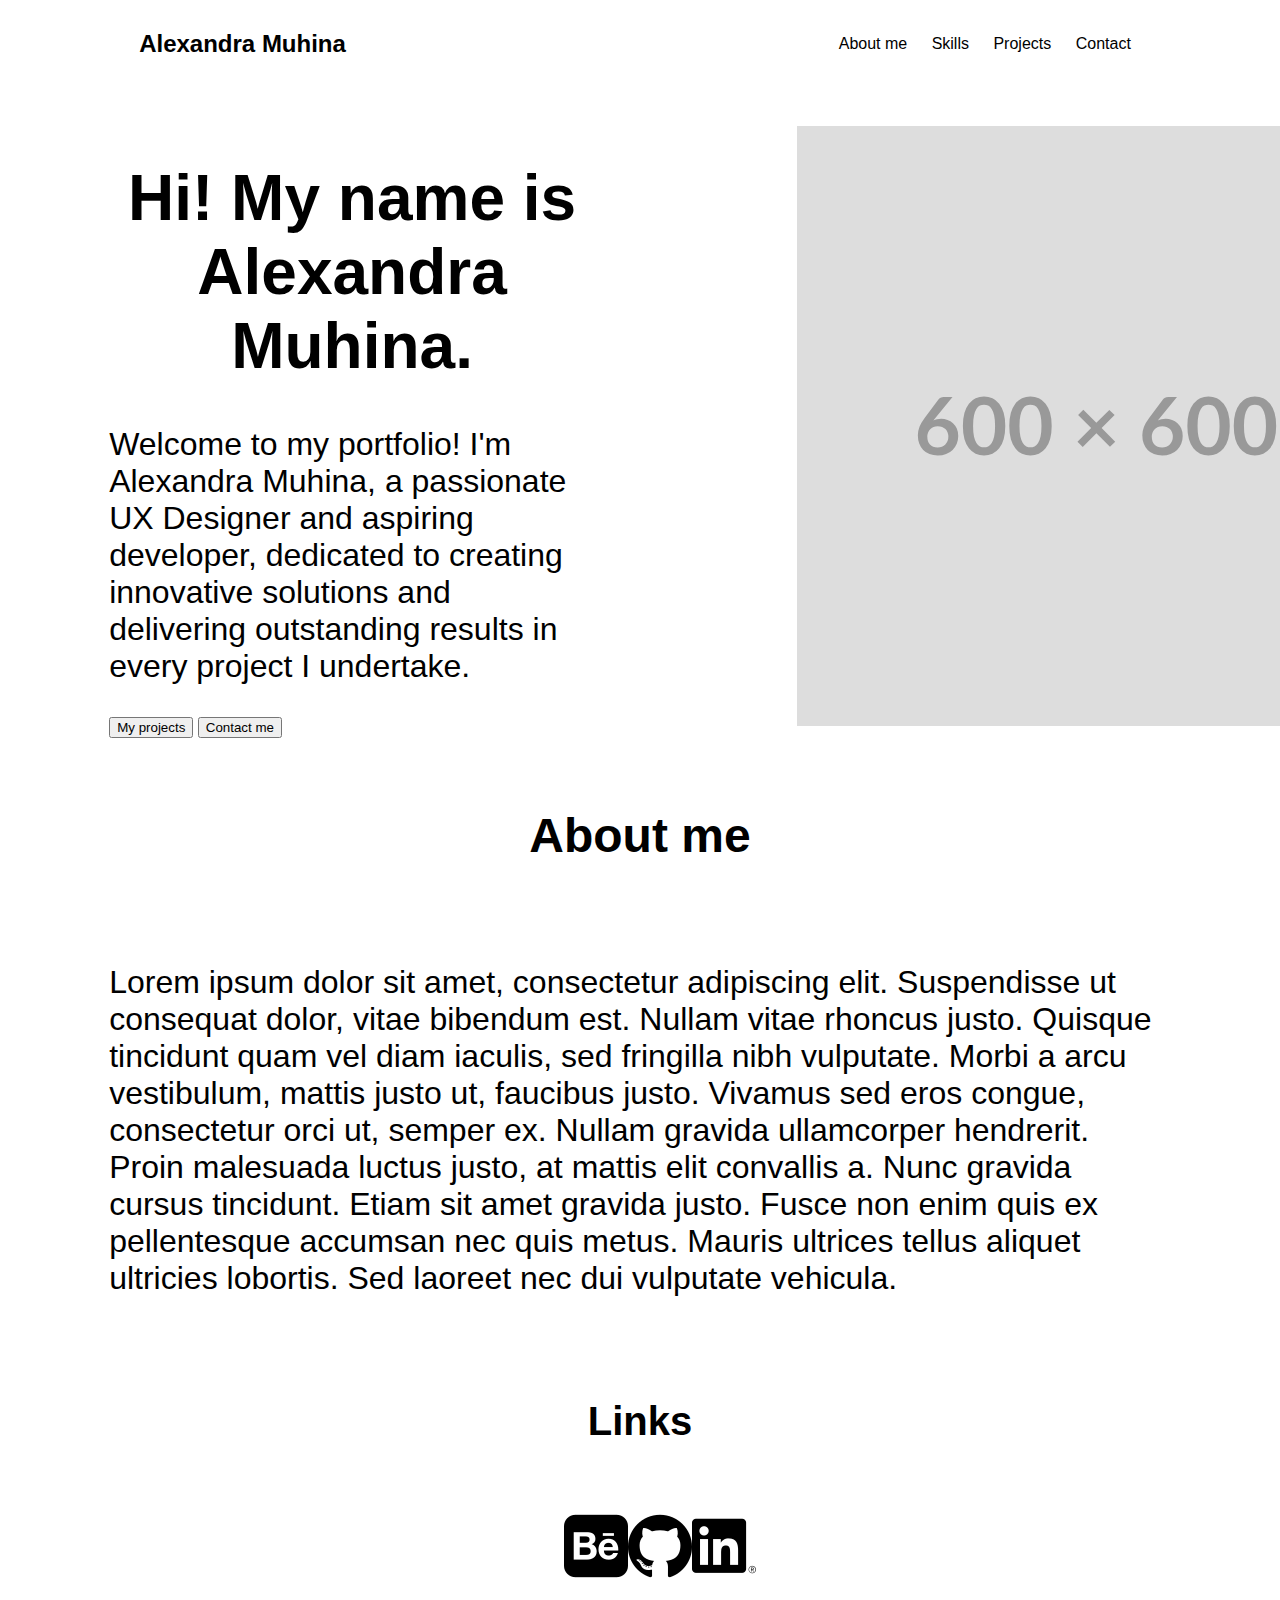
==== index.html @ 99c689e4 "remade the site using grid" ====
<!DOCTYPE html>
<html>
    <head>
        <meta charset="utf-8">
        <title>Alexandra Muhina Portfolio</title>
        <meta name="description" content="">
        <meta name="viewport" content="width=device-width, initial-scale=1">
        <link rel="stylesheet" href="resources\styles.css">
    </head>
    <body>
        <div class="grid-container">
            <header>
                <div class="logo">Alexandra Muhina</div>
                <nav>
                    <a href="#about">About me</a>
                    <a href="#skills">Skills</a>
                    <a href="#projects">Projects</a>
                    <a href="#contact">Contact</a>
                </nav>
            </header>
            <main>
                <section class="section" id="hero">
                    <div id="herotext">
                        <h1 class="title">Hi! My name is Alexandra Muhina.</h1>
                        <p class="intro">Welcome to my portfolio! I'm Alexandra Muhina, a passionate UX Designer and aspiring developer, dedicated to creating innovative solutions and delivering outstanding results in every project I undertake.</p>
                        <button>My projects</button>
                        <button>Contact me</button>
                    </div>
                    <div class="portrait">
                        <img src="resources\images\placeholder_600.svg" alt="Alexandra Muhina" id="portrait">
                    </div>
                </section>
                <section class="section" id="about">
                    <h2 class="title" id="abtme">About me</h2>
                    <p class="content">Lorem ipsum dolor sit amet, consectetur adipiscing elit. Suspendisse ut consequat dolor, vitae bibendum est. Nullam vitae rhoncus justo. Quisque tincidunt quam vel diam iaculis, 
                        sed fringilla nibh vulputate. Morbi a arcu vestibulum, mattis justo ut, faucibus justo. Vivamus sed eros congue, consectetur orci ut, semper ex. 
                        Nullam gravida ullamcorper hendrerit. Proin malesuada luctus justo, at mattis elit convallis a. Nunc gravida cursus tincidunt. Etiam sit amet gravida justo. 
                        Fusce non enim quis ex pellentesque accumsan nec quis metus. Mauris ultrices tellus aliquet ultricies lobortis. Sed laoreet nec dui vulputate vehicula.</p>
                    <h3 class="title">Links</h3>
                    <div class="icons">
                        <a href="https://www.behance.net/amuhina" target=”_blank”><img src="resources\images\behance.png" alt="Behance"></a>
                        <a href="https://github.com/a-muhina" target=”_blank”><img src="resources\images\github.png" alt="GitHub"></a>
                        <a href="https://www.linkedin.com/in/alexandra-muhina-767a73120/" target=”_blank”><img src="resources\images\linkedin.png" alt="LinkedIn"></a>
                    </div>
                    
                </section>
            </main>
            <footer>

            </footer>
        
            <script src="" async defer></script>
        </div>
    </body>
</html>
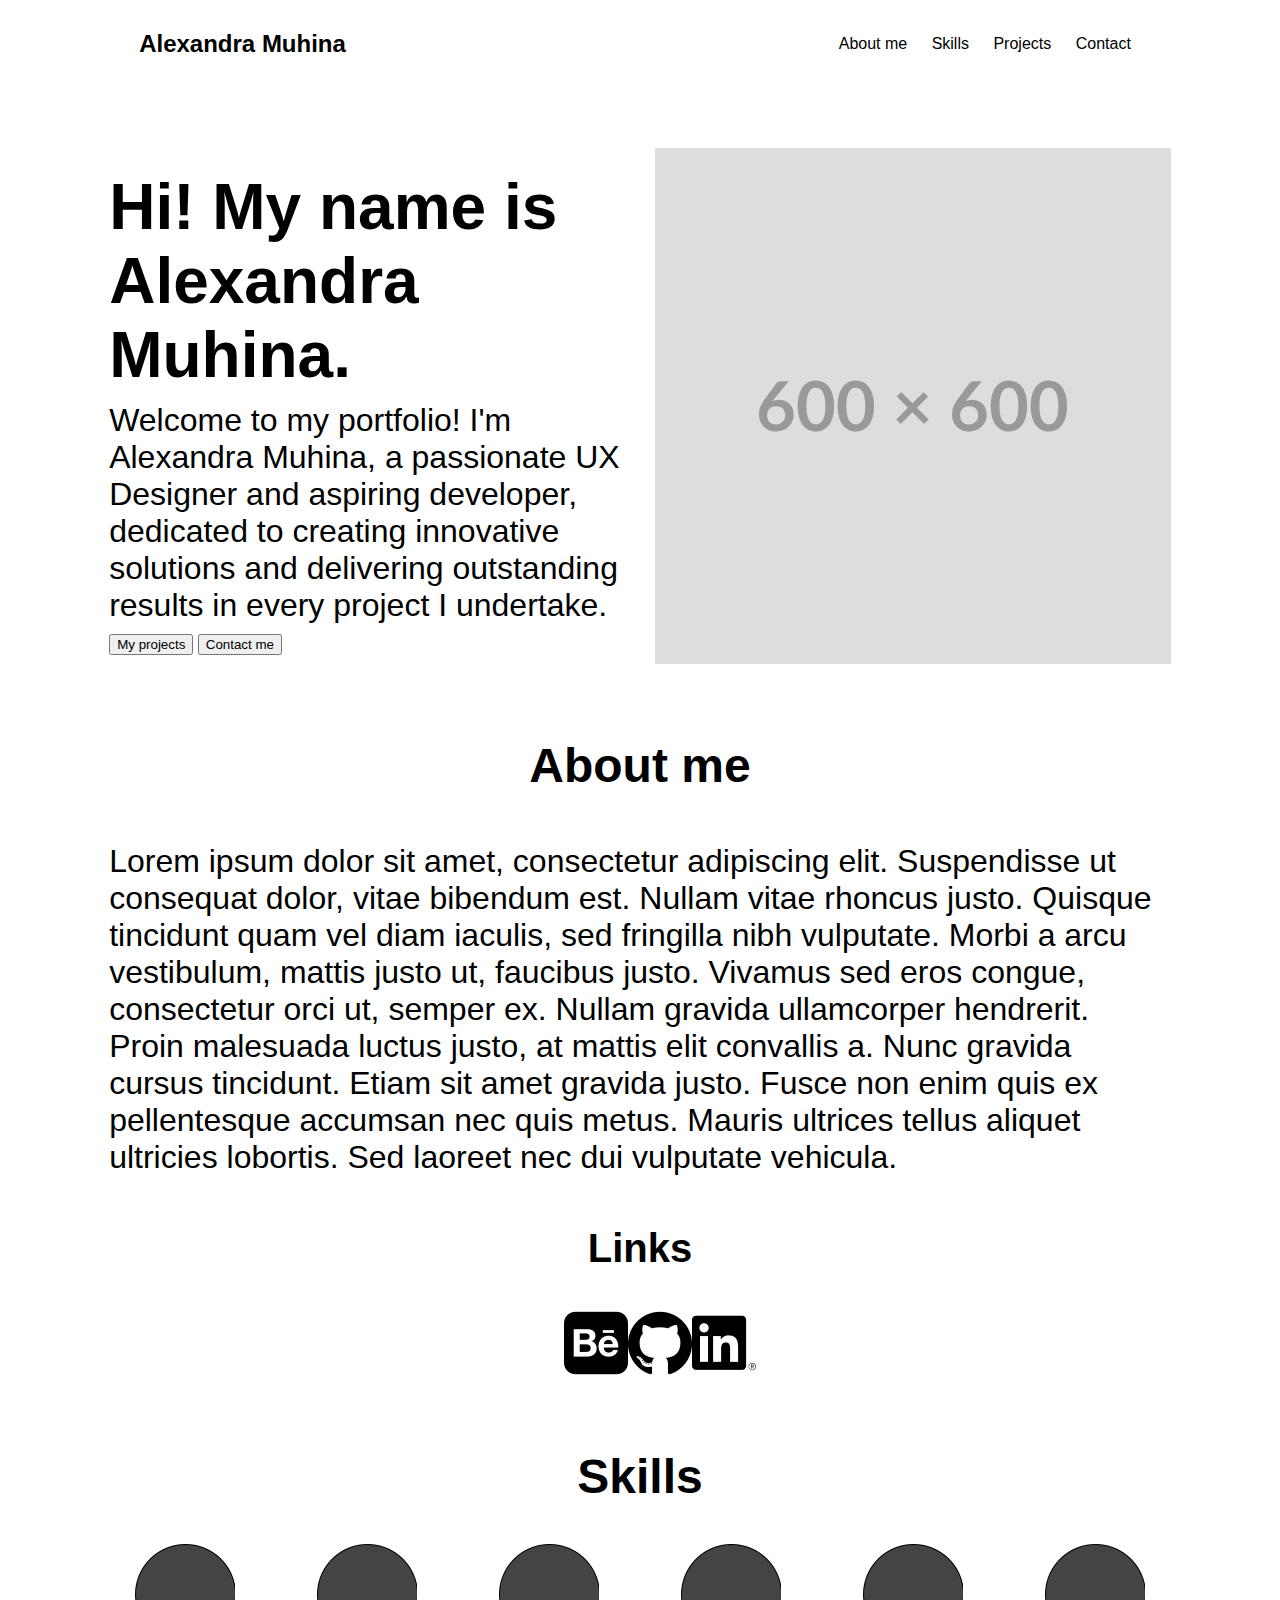
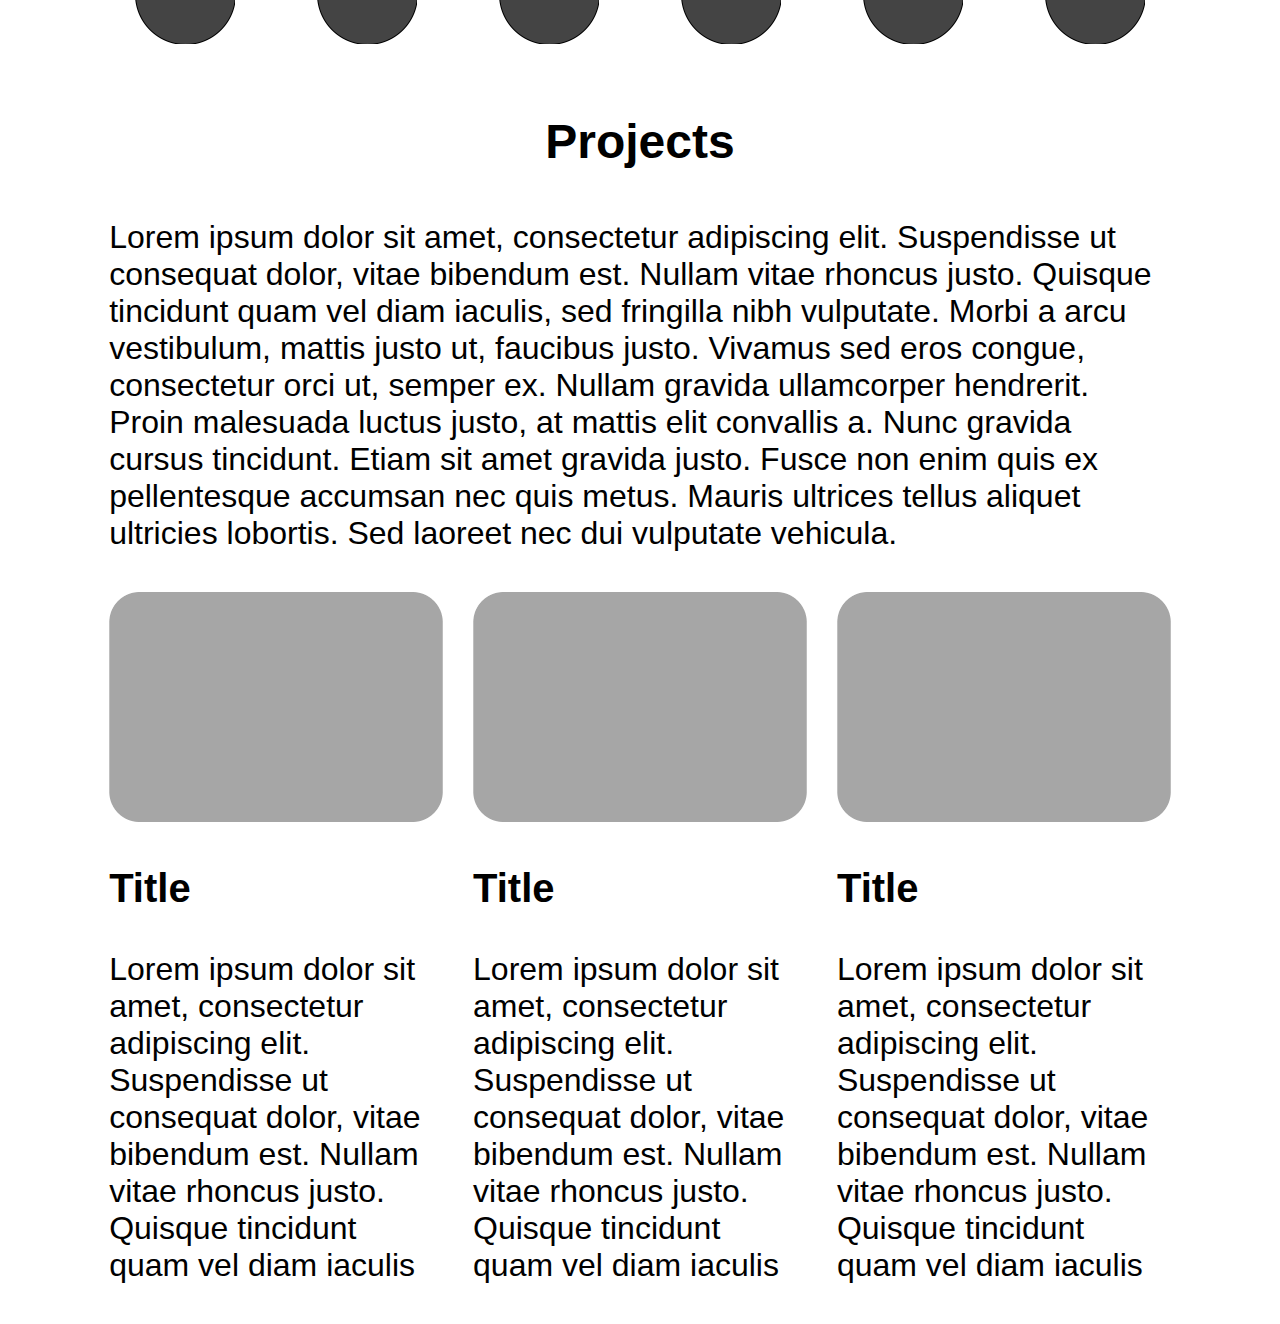
==== commit 82523f1f: "added projects, edited skill" ====
--- a/index.html
+++ b/index.html
@@ -31,7 +31,7 @@
                     </div>
                 </section>
                 <section class="section" id="about">
-                    <h2 class="title" id="abtme">About me</h2>
+                    <h2 class="title">About me</h2>
                     <p class="content">Lorem ipsum dolor sit amet, consectetur adipiscing elit. Suspendisse ut consequat dolor, vitae bibendum est. Nullam vitae rhoncus justo. Quisque tincidunt quam vel diam iaculis, 
                         sed fringilla nibh vulputate. Morbi a arcu vestibulum, mattis justo ut, faucibus justo. Vivamus sed eros congue, consectetur orci ut, semper ex. 
                         Nullam gravida ullamcorper hendrerit. Proin malesuada luctus justo, at mattis elit convallis a. Nunc gravida cursus tincidunt. Etiam sit amet gravida justo. 
@@ -42,7 +42,47 @@
                         <a href="https://github.com/a-muhina" target=”_blank”><img src="resources\images\github.png" alt="GitHub"></a>
                         <a href="https://www.linkedin.com/in/alexandra-muhina-767a73120/" target=”_blank”><img src="resources\images\linkedin.png" alt="LinkedIn"></a>
                     </div>
-                    
+                </section>
+                <section class="section" id="skills">
+                    <h2 class="title">Skills</h2>
+                    <div class="box">
+                        <img src="resources\images\icon_ph.png" alt="skill ph">
+                        <img src="resources\images\icon_ph.png" alt="skill ph">
+                        <img src="resources\images\icon_ph.png" alt="skill ph">
+                        <img src="resources\images\icon_ph.png" alt="skill ph">
+                        <img src="resources\images\icon_ph.png" alt="skill ph">
+                        <img src="resources\images\icon_ph.png" alt="skill ph">
+                    </div>
+                </section>
+                <section class="section" id="projects">
+                    <h2 class="title">Projects</h2>
+                    <p class="content">Lorem ipsum dolor sit amet, consectetur adipiscing elit. Suspendisse ut consequat dolor, vitae bibendum est. Nullam vitae rhoncus justo. Quisque tincidunt quam vel diam iaculis, 
+                        sed fringilla nibh vulputate. Morbi a arcu vestibulum, mattis justo ut, faucibus justo. Vivamus sed eros congue, consectetur orci ut, semper ex. 
+                        Nullam gravida ullamcorper hendrerit. Proin malesuada luctus justo, at mattis elit convallis a. Nunc gravida cursus tincidunt. Etiam sit amet gravida justo. 
+                        Fusce non enim quis ex pellentesque accumsan nec quis metus. Mauris ultrices tellus aliquet ultricies lobortis. Sed laoreet nec dui vulputate vehicula.</p>
+                    <div class="box">
+                        <div class="card">
+                            <img src="resources\images\placeholder_project.png" alt="placeholder project">
+                            <div class="text">
+                                <h3>Title</h3>
+                                <p>Lorem ipsum dolor sit amet, consectetur adipiscing elit. Suspendisse ut consequat dolor, vitae bibendum est. Nullam vitae rhoncus justo. Quisque tincidunt quam vel diam iaculis</p>
+                            </div>
+                        </div>
+                        <div class="card">
+                            <img src="resources\images\placeholder_project.png" alt="placeholder project">
+                            <div class="text">
+                                <h3>Title</h3>
+                                <p>Lorem ipsum dolor sit amet, consectetur adipiscing elit. Suspendisse ut consequat dolor, vitae bibendum est. Nullam vitae rhoncus justo. Quisque tincidunt quam vel diam iaculis</p>
+                            </div>
+                        </div>
+                        <div class="card">
+                            <img src="resources\images\placeholder_project.png" alt="placeholder project">
+                            <div class="text">
+                                <h3>Title</h3>
+                                <p>Lorem ipsum dolor sit amet, consectetur adipiscing elit. Suspendisse ut consequat dolor, vitae bibendum est. Nullam vitae rhoncus justo. Quisque tincidunt quam vel diam iaculis</p>
+                            </div>
+                        </div>
+                    </div>
                 </section>
             </main>
             <footer>
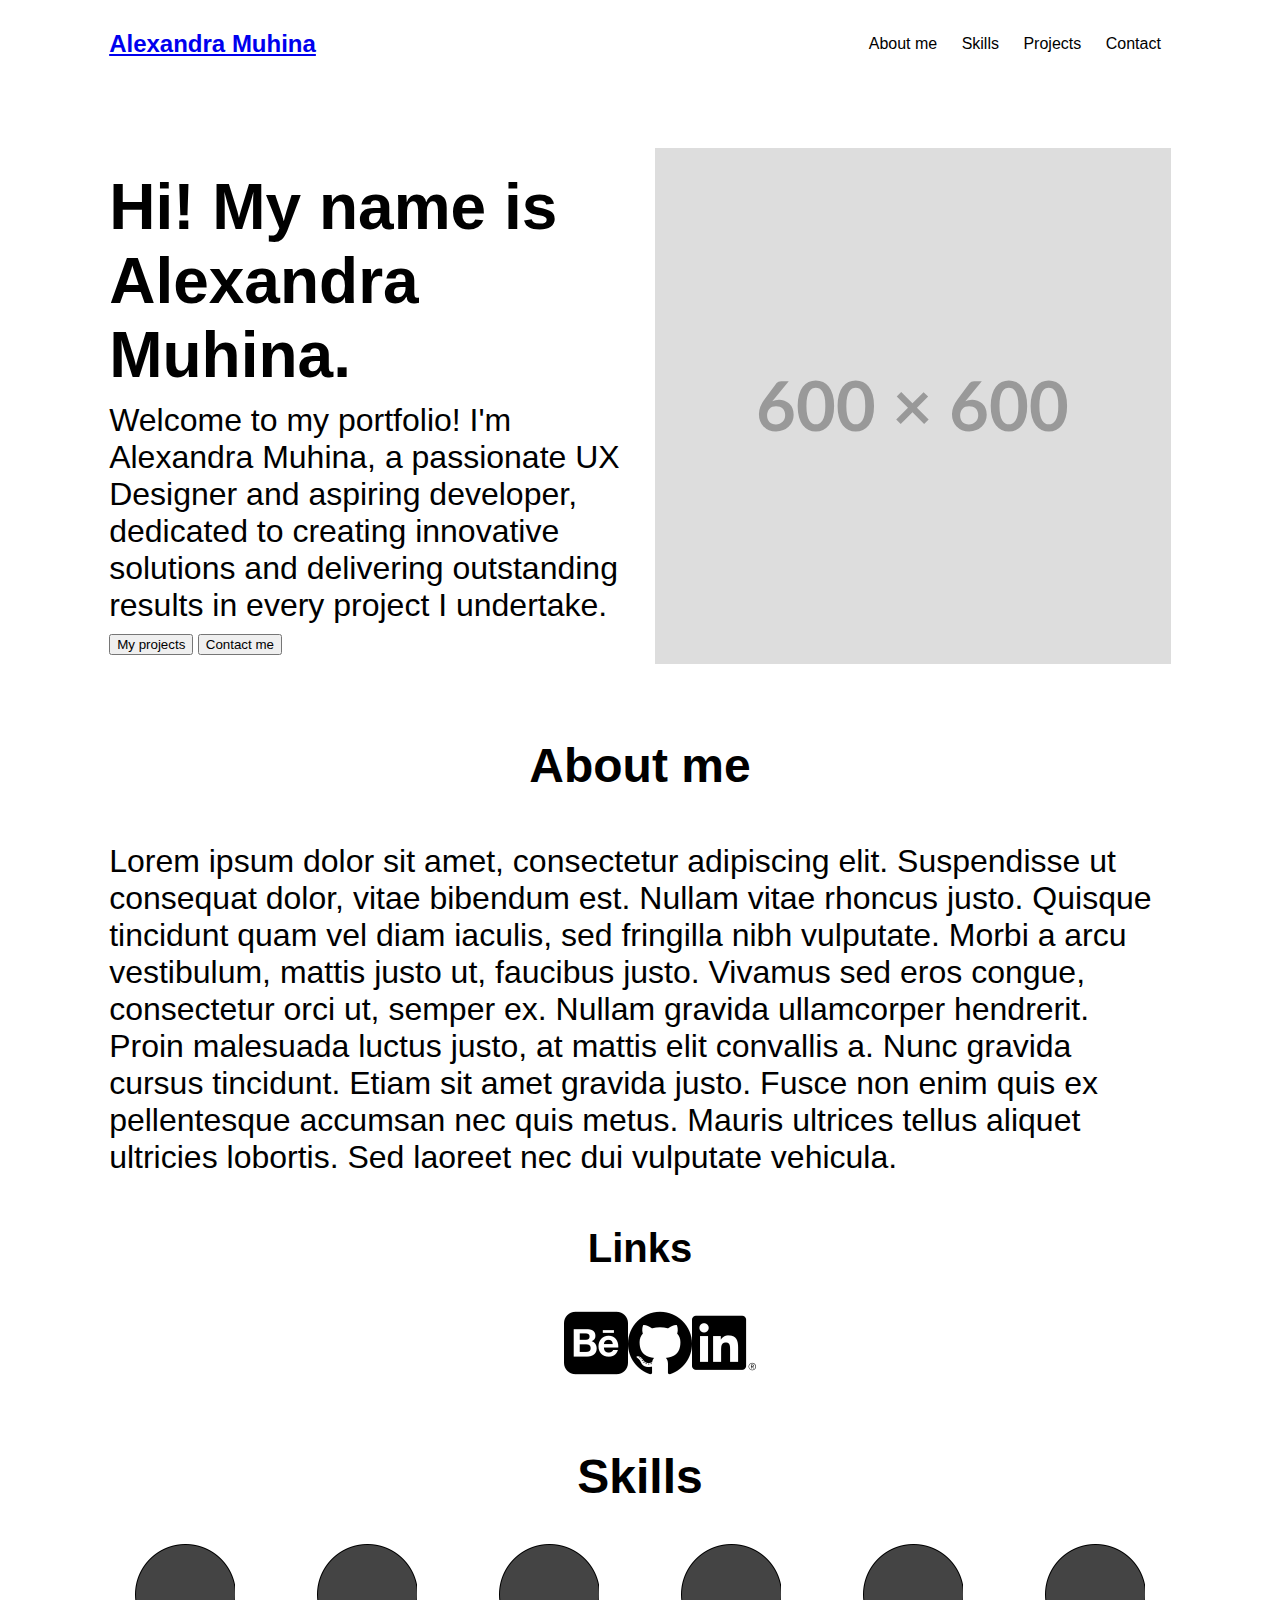
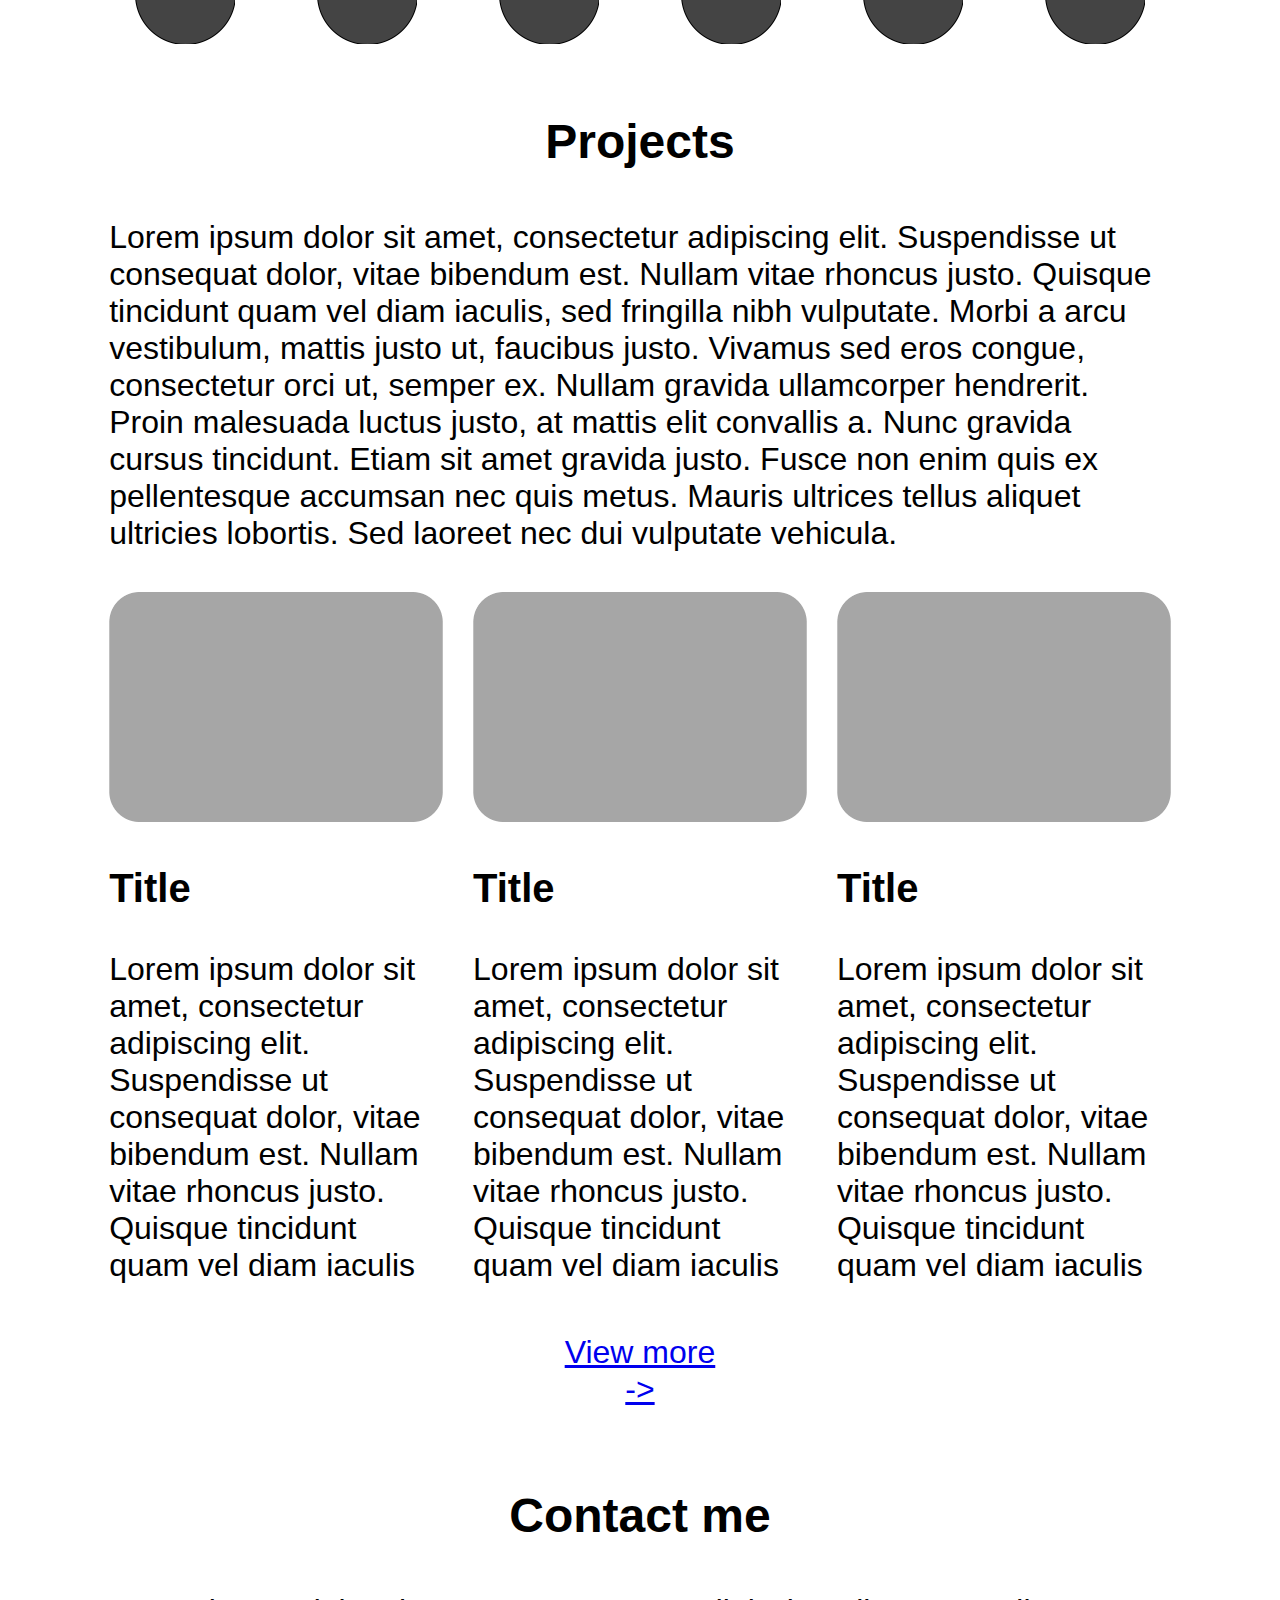
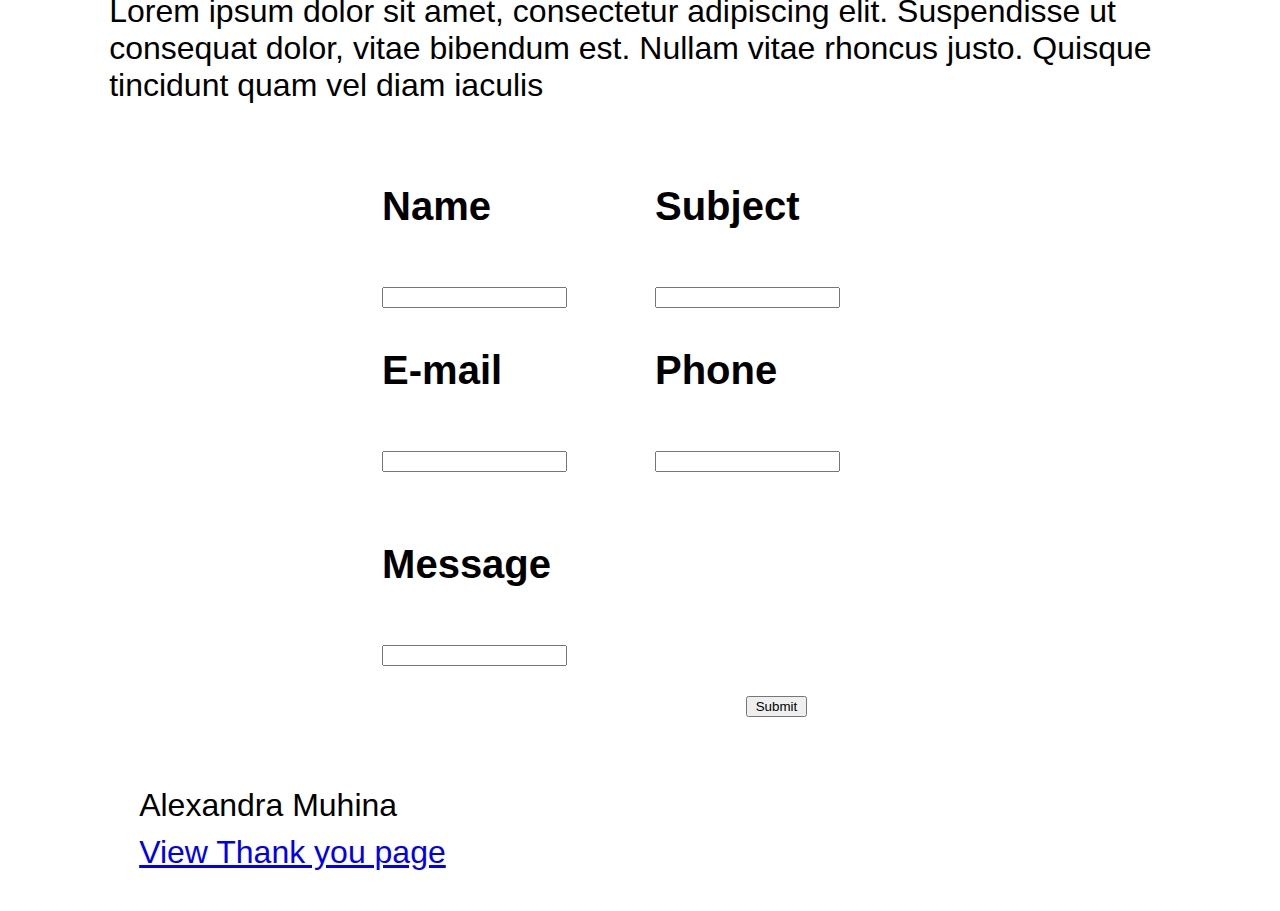
==== commit b8fadcdb: "added contact section, thank you page and project page" ====
--- a/index.html
+++ b/index.html
@@ -10,11 +10,11 @@
     <body>
         <div class="grid-container">
             <header>
-                <div class="logo">Alexandra Muhina</div>
+                <div class="logo"><a href="index.html">Alexandra Muhina</a></div>
                 <nav>
                     <a href="#about">About me</a>
                     <a href="#skills">Skills</a>
-                    <a href="#projects">Projects</a>
+                    <a href="projects.html">Projects</a>
                     <a href="#contact">Contact</a>
                 </nav>
             </header>
@@ -83,10 +83,49 @@
                             </div>
                         </div>
                     </div>
+                    <p id="view"><a href="projects.html">View more -></a></p>
+                </section>
+                <section class="section" id="contact">
+                    <h2 class="title">Contact me</h2>
+                    <p class="content">Lorem ipsum dolor sit amet, consectetur adipiscing elit. Suspendisse ut consequat dolor, vitae bibendum est. Nullam vitae rhoncus justo. Quisque tincidunt quam vel diam iaculis</p>
+                        <form>
+                            <div class="box">
+                                <div class="form1">
+                                    <label for="name"><h3>Name</h3></label>
+                                    <br>
+                                    <input id="name" name="name" type="text">
+                                    <br>
+            
+                                    <label for="email"><h3>E-mail</h3></label>
+                                    <br>
+                                    <input id="email" name="email" type="text">
+                                    <br>
+                                </div>
+                                <div class="form2">
+                                    <label for="subject"><h3>Subject</h3></label>
+                                    <br>
+                                    <input id="subject" name="subject" type="text">
+                                    <br>
+            
+                                    <label for="phone"><h3>Phone</h3></label>
+                                    <br>
+                                    <input id="phone" name="phone" type="number">
+                                    <br>
+                                </div>
+                                <div class="form3">
+                                    <label for="message"><h3>Message</h3></label>
+                                    <br>
+                                    <input id="message" name="message" type="text">
+                                    <br>
+                                </div>
+                                <input class="button" type="submit" value="Submit">
+                            </div>
+                        </form> 
                 </section>
             </main>
             <footer>
-
+                <p>Alexandra Muhina</p>
+                <p><a href="submission.html">View Thank you page</a></p>
             </footer>
         
             <script src="" async defer></script>
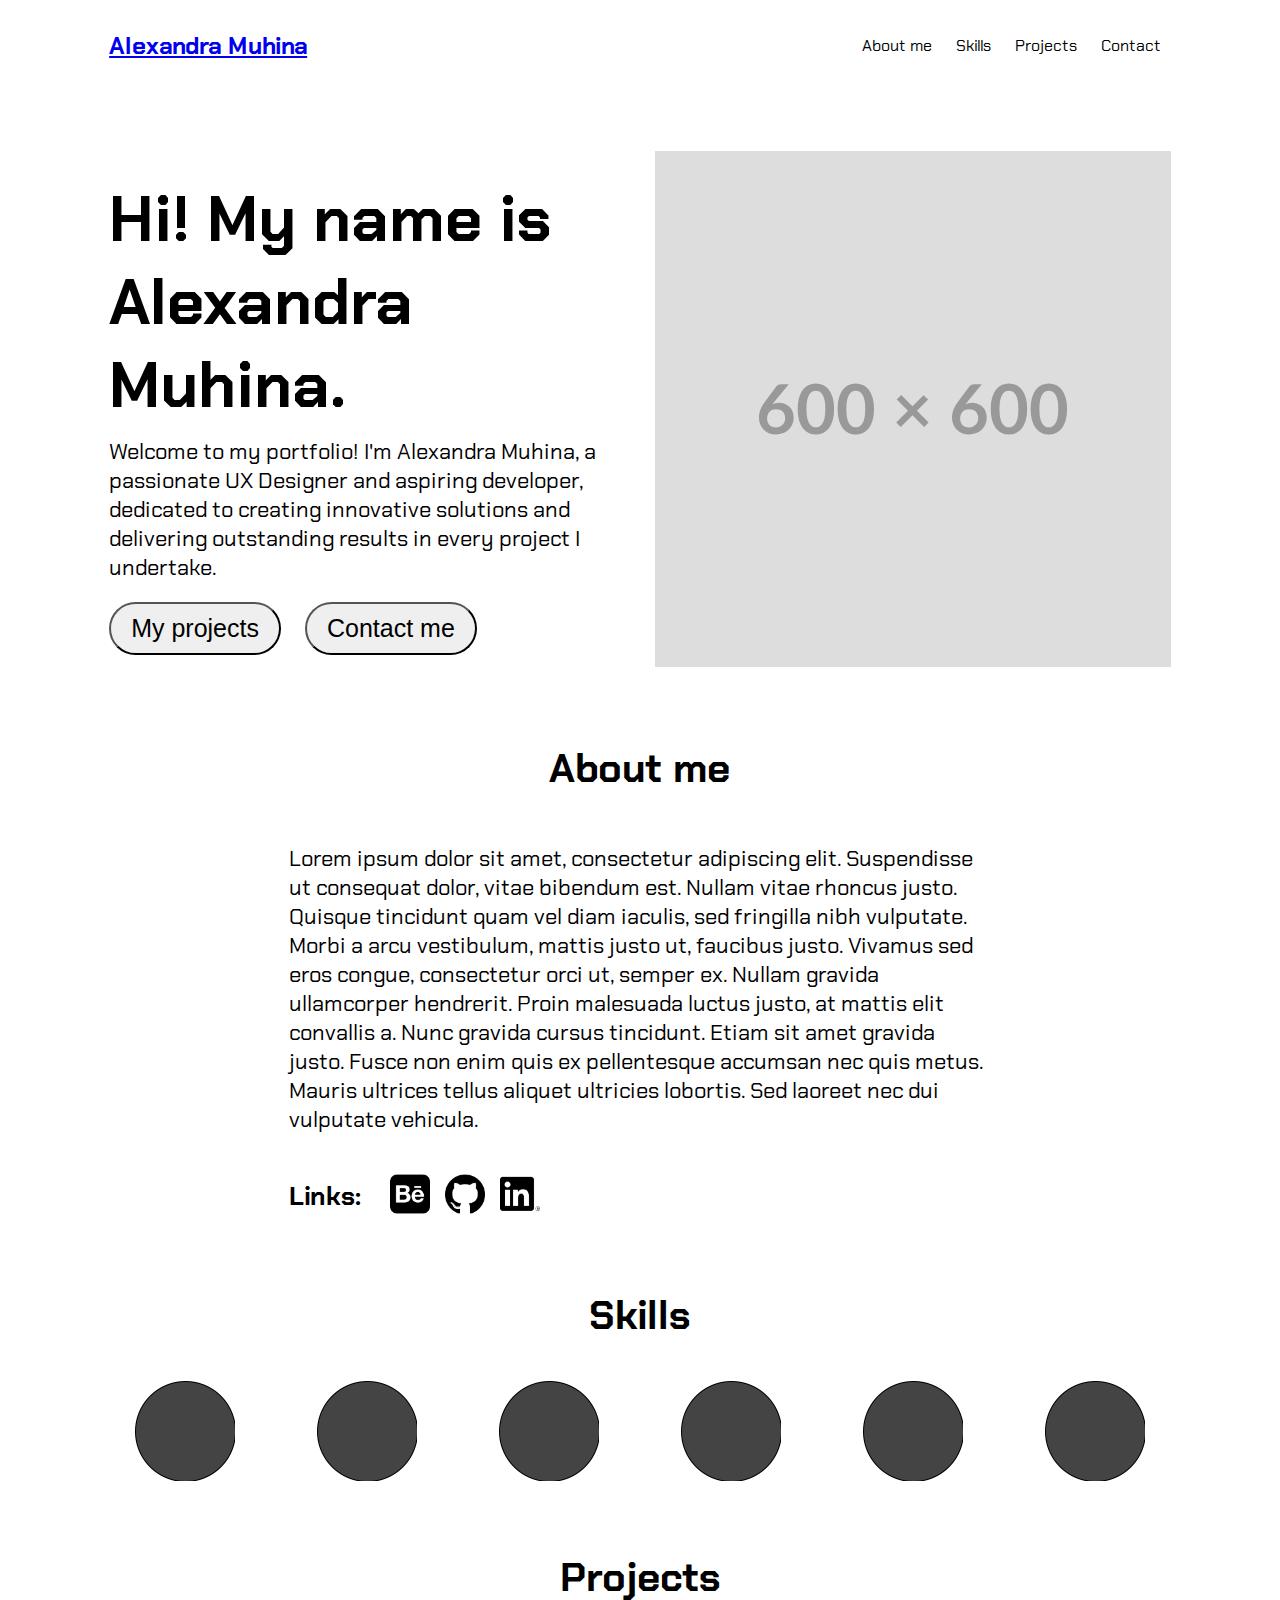
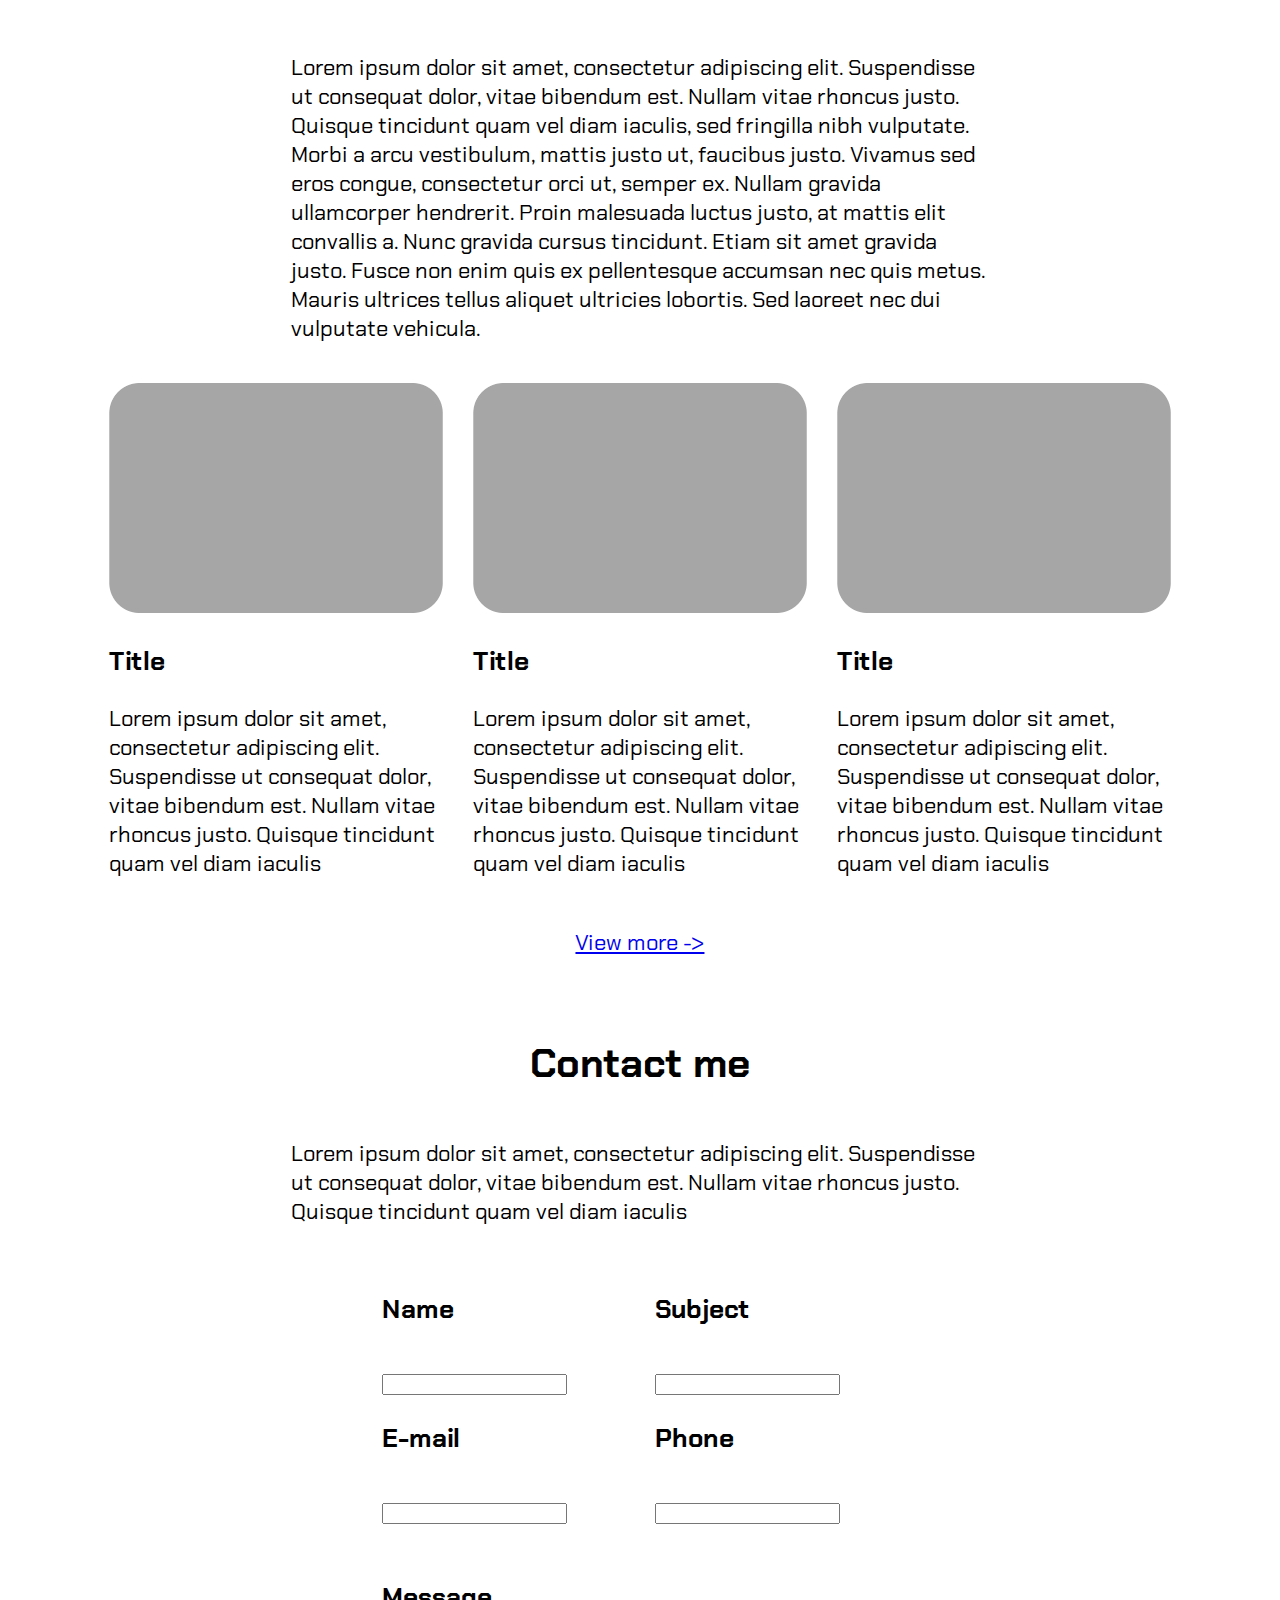
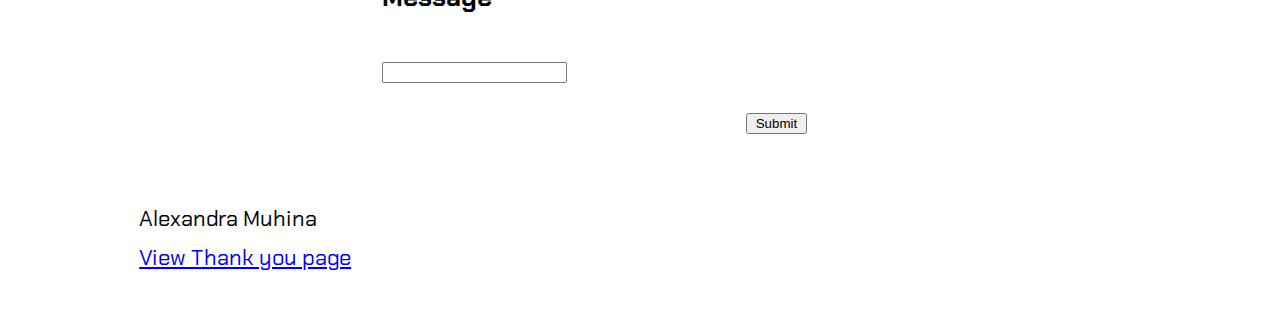
==== commit a9fe2246: "style changes" ====
--- a/index.html
+++ b/index.html
@@ -6,6 +6,7 @@
         <meta name="description" content="">
         <meta name="viewport" content="width=device-width, initial-scale=1">
         <link rel="stylesheet" href="resources\styles.css">
+        <link href="https://fonts.googleapis.com/css2?family=Chakra+Petch:ital,wght@0,300;0,400;0,500;0,600;0,700;1,300;1,400;1,500;1,600;1,700&display=swap" rel="stylesheet">
     </head>
     <body>
         <div class="grid-container">
@@ -21,7 +22,7 @@
             <main>
                 <section class="section" id="hero">
                     <div id="herotext">
-                        <h1 class="title">Hi! My name is Alexandra Muhina.</h1>
+                        <h1 class="title">Hi! My name is <br> Alexandra Muhina.</h1>
                         <p class="intro">Welcome to my portfolio! I'm Alexandra Muhina, a passionate UX Designer and aspiring developer, dedicated to creating innovative solutions and delivering outstanding results in every project I undertake.</p>
                         <button>My projects</button>
                         <button>Contact me</button>
@@ -36,7 +37,7 @@
                         sed fringilla nibh vulputate. Morbi a arcu vestibulum, mattis justo ut, faucibus justo. Vivamus sed eros congue, consectetur orci ut, semper ex. 
                         Nullam gravida ullamcorper hendrerit. Proin malesuada luctus justo, at mattis elit convallis a. Nunc gravida cursus tincidunt. Etiam sit amet gravida justo. 
                         Fusce non enim quis ex pellentesque accumsan nec quis metus. Mauris ultrices tellus aliquet ultricies lobortis. Sed laoreet nec dui vulputate vehicula.</p>
-                    <h3 class="title">Links</h3>
+                    <h3 class="links">Links:</h3>
                     <div class="icons">
                         <a href="https://www.behance.net/amuhina" target=”_blank”><img src="resources\images\behance.png" alt="Behance"></a>
                         <a href="https://github.com/a-muhina" target=”_blank”><img src="resources\images\github.png" alt="GitHub"></a>
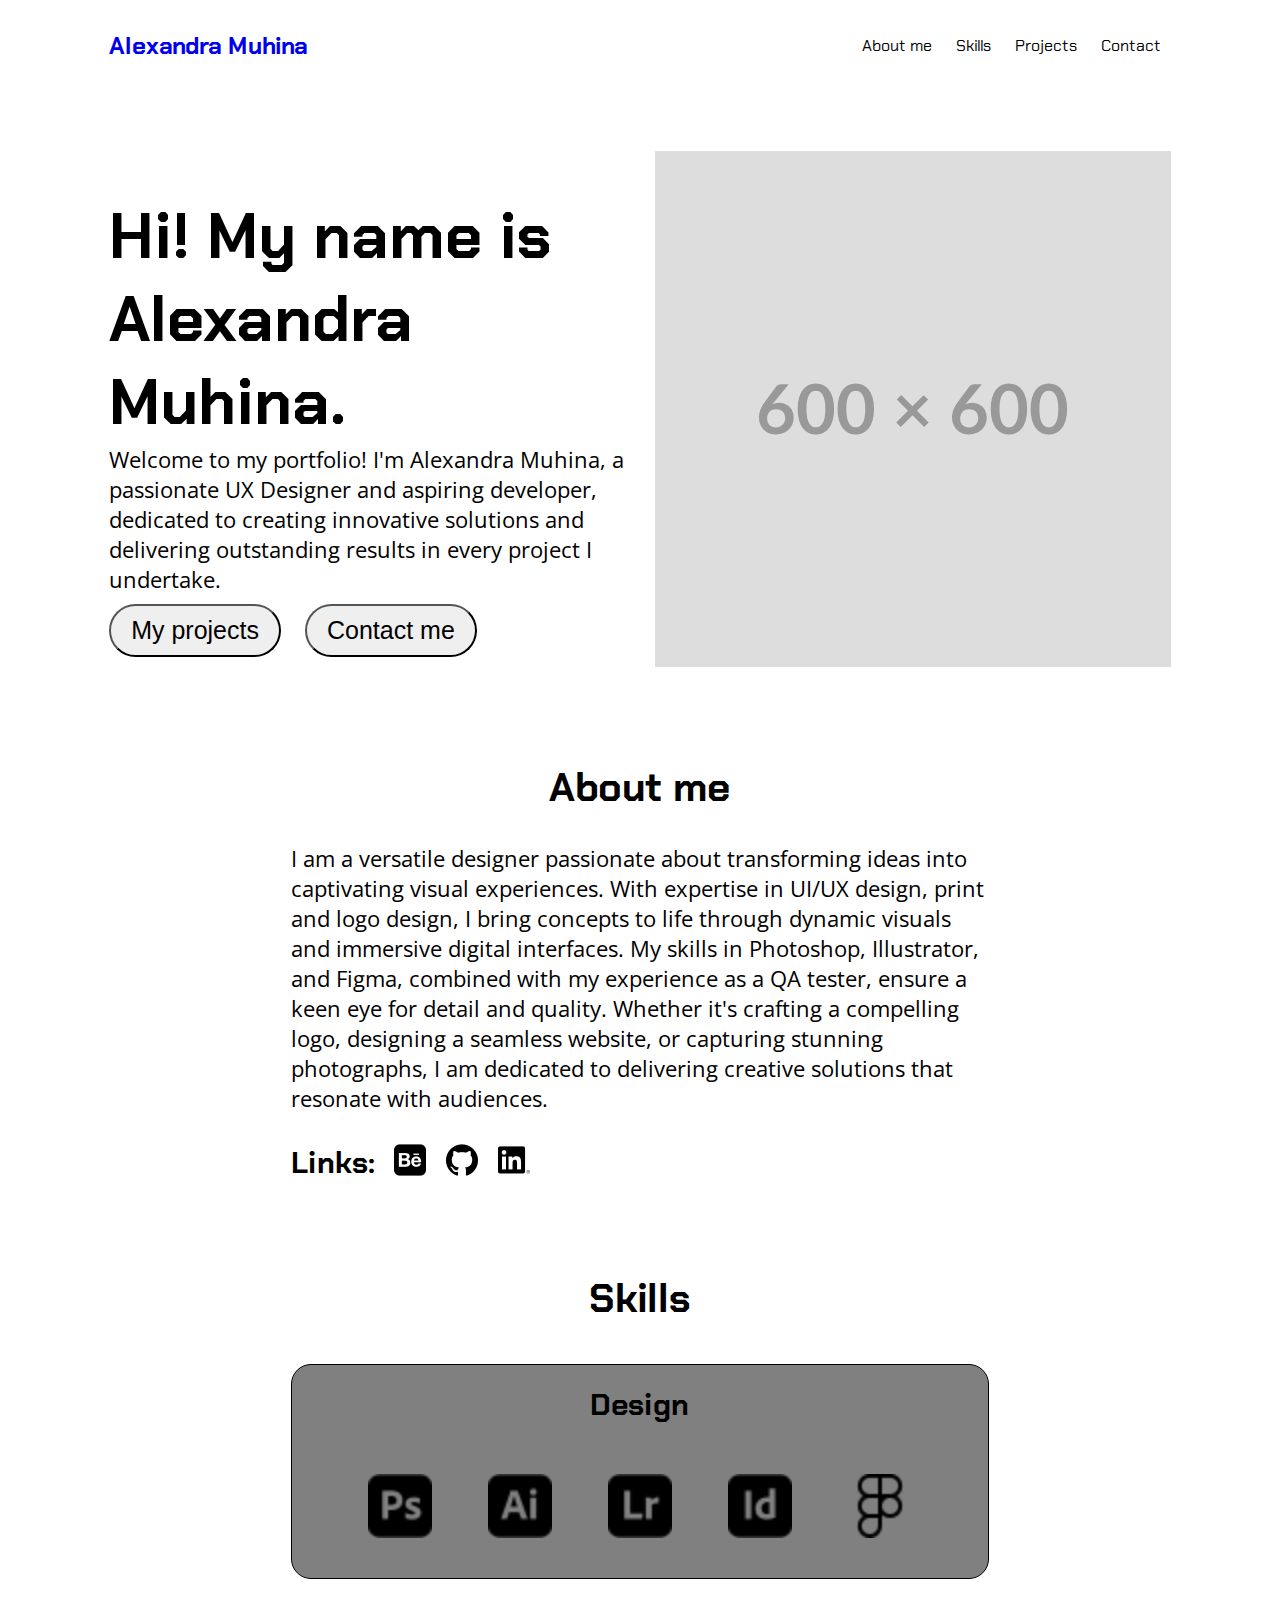
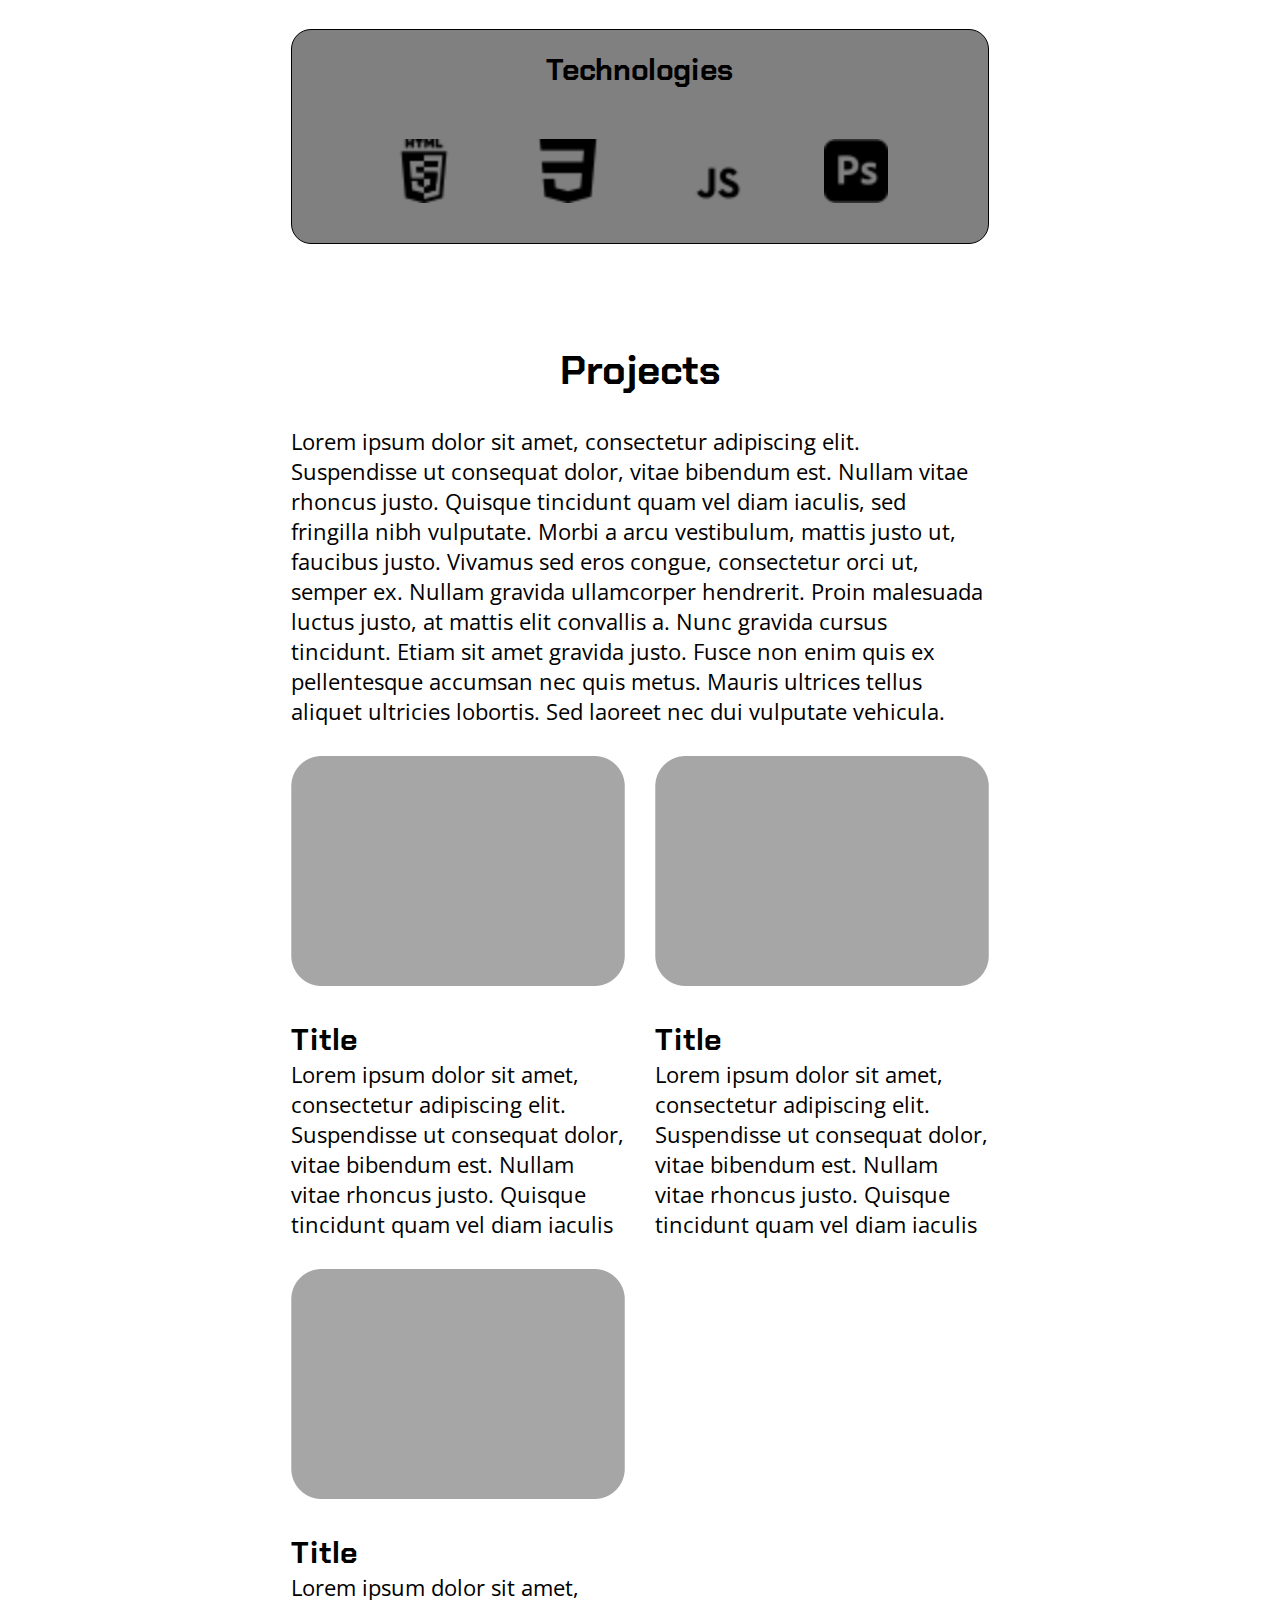
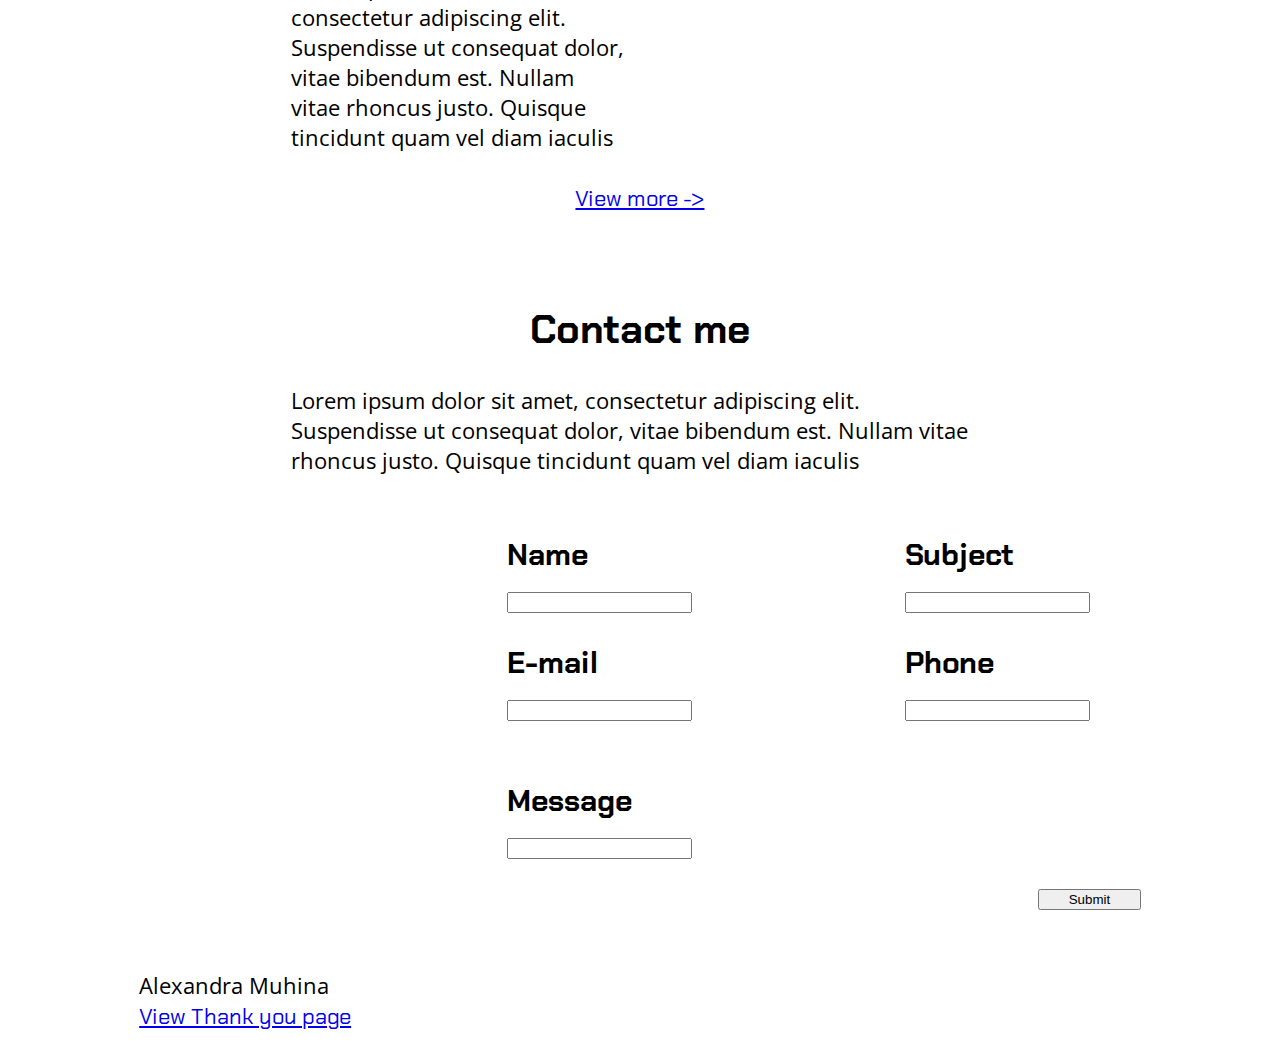
==== commit 7c4637d0: "add icons, make alignments" ====
--- a/index.html
+++ b/index.html
@@ -6,12 +6,15 @@
         <meta name="description" content="">
         <meta name="viewport" content="width=device-width, initial-scale=1">
         <link rel="stylesheet" href="resources\styles.css">
+        <link rel="preconnect" href="https://fonts.googleapis.com">
+        <link rel="preconnect" href="https://fonts.gstatic.com" crossorigin>
         <link href="https://fonts.googleapis.com/css2?family=Chakra+Petch:ital,wght@0,300;0,400;0,500;0,600;0,700;1,300;1,400;1,500;1,600;1,700&display=swap" rel="stylesheet">
+        <link href="https://fonts.googleapis.com/css2?family=Chakra+Petch:ital,wght@0,300;0,400;0,500;0,600;0,700;1,300;1,400;1,500;1,600;1,700&family=Open+Sans:ital,wght@0,300..800;1,300..800&display=swap" rel="stylesheet">
     </head>
     <body>
         <div class="grid-container">
             <header>
-                <div class="logo"><a href="index.html">Alexandra Muhina</a></div>
+                <div id="logo"><a href="index.html">Alexandra Muhina</a></div>
                 <nav>
                     <a href="#about">About me</a>
                     <a href="#skills">Skills</a>
@@ -33,12 +36,14 @@
                 </section>
                 <section class="section" id="about">
                     <h2 class="title">About me</h2>
-                    <p class="content">Lorem ipsum dolor sit amet, consectetur adipiscing elit. Suspendisse ut consequat dolor, vitae bibendum est. Nullam vitae rhoncus justo. Quisque tincidunt quam vel diam iaculis, 
-                        sed fringilla nibh vulputate. Morbi a arcu vestibulum, mattis justo ut, faucibus justo. Vivamus sed eros congue, consectetur orci ut, semper ex. 
-                        Nullam gravida ullamcorper hendrerit. Proin malesuada luctus justo, at mattis elit convallis a. Nunc gravida cursus tincidunt. Etiam sit amet gravida justo. 
-                        Fusce non enim quis ex pellentesque accumsan nec quis metus. Mauris ultrices tellus aliquet ultricies lobortis. Sed laoreet nec dui vulputate vehicula.</p>
-                    <h3 class="links">Links:</h3>
+                    <p class="content">I am a versatile designer passionate about transforming ideas into captivating visual experiences. 
+                        With expertise in UI/UX design, print and logo design, I bring concepts to life through dynamic visuals and immersive digital 
+                        interfaces. My skills in Photoshop, Illustrator, and Figma, combined with my experience as a QA tester, ensure a keen eye for detail and 
+                        quality. Whether it's crafting a compelling logo, designing a seamless website, or capturing stunning photographs, I am dedicated to 
+                        delivering creative solutions that resonate with audiences.</p>
+                    
                     <div class="icons">
+                        <h3 class="links">Links:</h3>
                         <a href="https://www.behance.net/amuhina" target=”_blank”><img src="resources\images\behance.png" alt="Behance"></a>
                         <a href="https://github.com/a-muhina" target=”_blank”><img src="resources\images\github.png" alt="GitHub"></a>
                         <a href="https://www.linkedin.com/in/alexandra-muhina-767a73120/" target=”_blank”><img src="resources\images\linkedin.png" alt="LinkedIn"></a>
@@ -47,12 +52,28 @@
                 <section class="section" id="skills">
                     <h2 class="title">Skills</h2>
                     <div class="box">
-                        <img src="resources\images\icon_ph.png" alt="skill ph">
-                        <img src="resources\images\icon_ph.png" alt="skill ph">
-                        <img src="resources\images\icon_ph.png" alt="skill ph">
-                        <img src="resources\images\icon_ph.png" alt="skill ph">
-                        <img src="resources\images\icon_ph.png" alt="skill ph">
-                        <img src="resources\images\icon_ph.png" alt="skill ph">
+                        
+                        <div class="container">
+                            <h3>Design</h3>
+                            <div>
+                                <img src="resources\images\skills design\photoshop.png" alt="Photoshop" title="Photoshop">
+                                <img src="resources\images\skills design\illustrator.png" alt="Illustrator" title="Illustrator">
+                                <img src="resources\images\skills design\photoshop-lightroom.png" alt="Lightroom" title="Lightroom">
+                                <img src="resources\images\skills design\indesign.png" alt="InDesign" title="InDesign">
+                                <img src="resources\images\skills design\figma.png" alt="Figma" title="Figma">
+                            </div>
+                        </div>
+                        
+                        <div class="container">
+                            <h3>Technologies</h3>
+                            <div>
+                                <img src="resources\images\skills technologies\html5.png" alt="HTML5" title="HTML5">
+                                <img src="resources\images\skills technologies\css3.png" alt="CSS3" title="CSS3">
+                                <img src="resources\images\skills technologies\js.png" alt="JavaScript" title="JavaScript">
+                                <img src="resources\images\skills design\photoshop.png" alt="Photoshop" title="Photoshop">
+                            </div>
+                        </div>
+
                     </div>
                 </section>
                 <section class="section" id="projects">
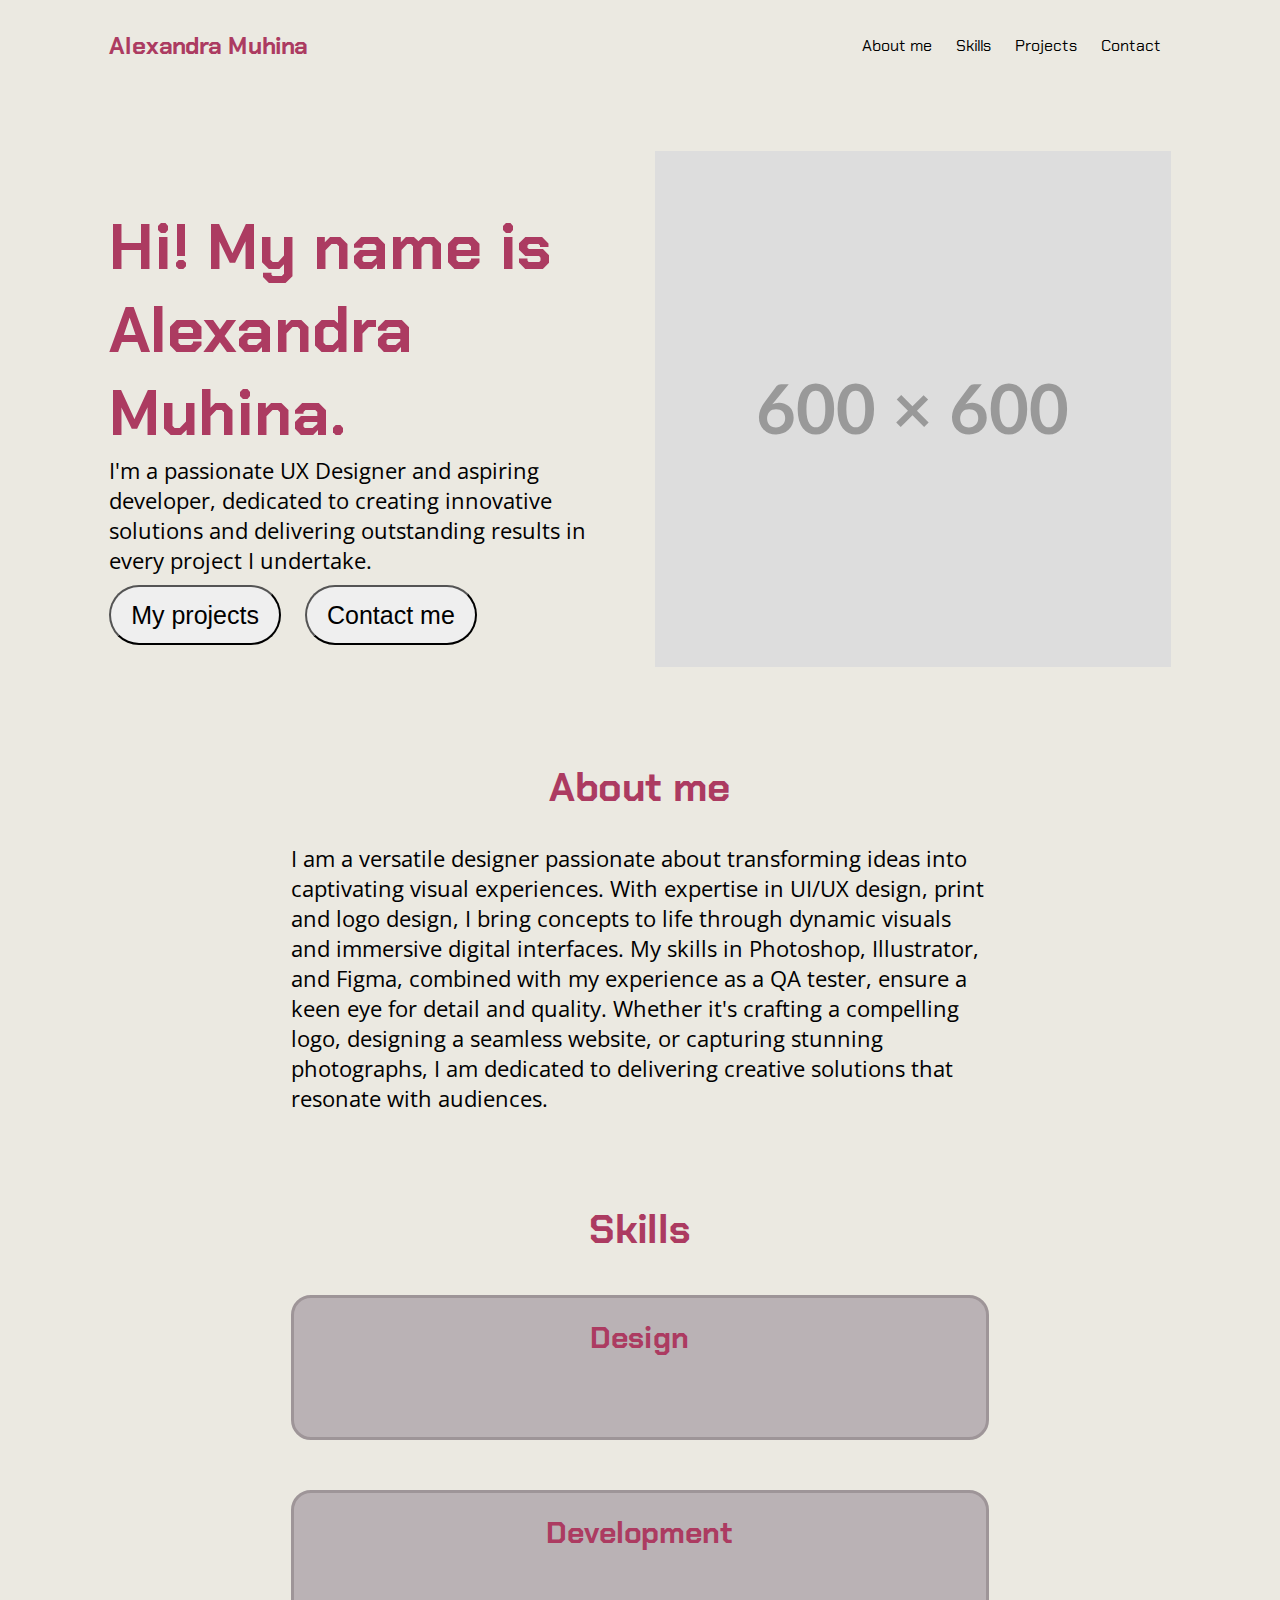
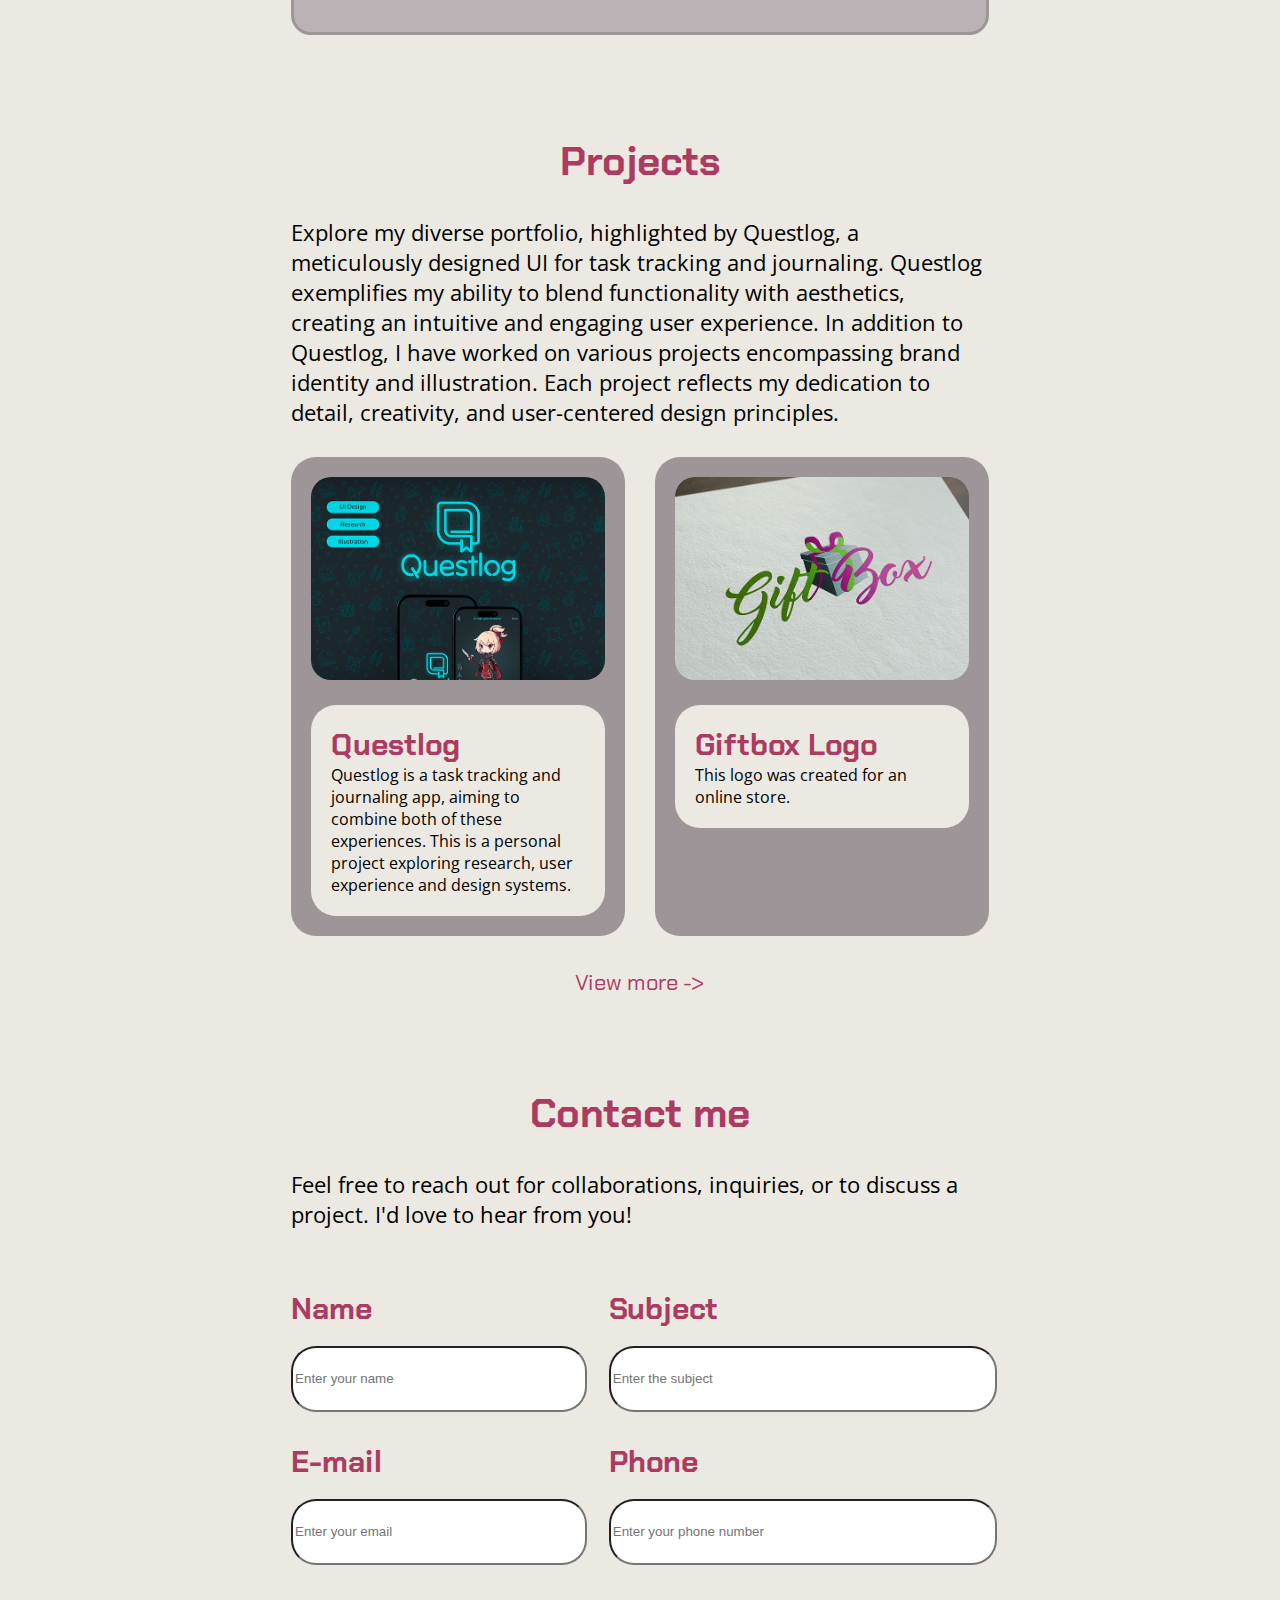
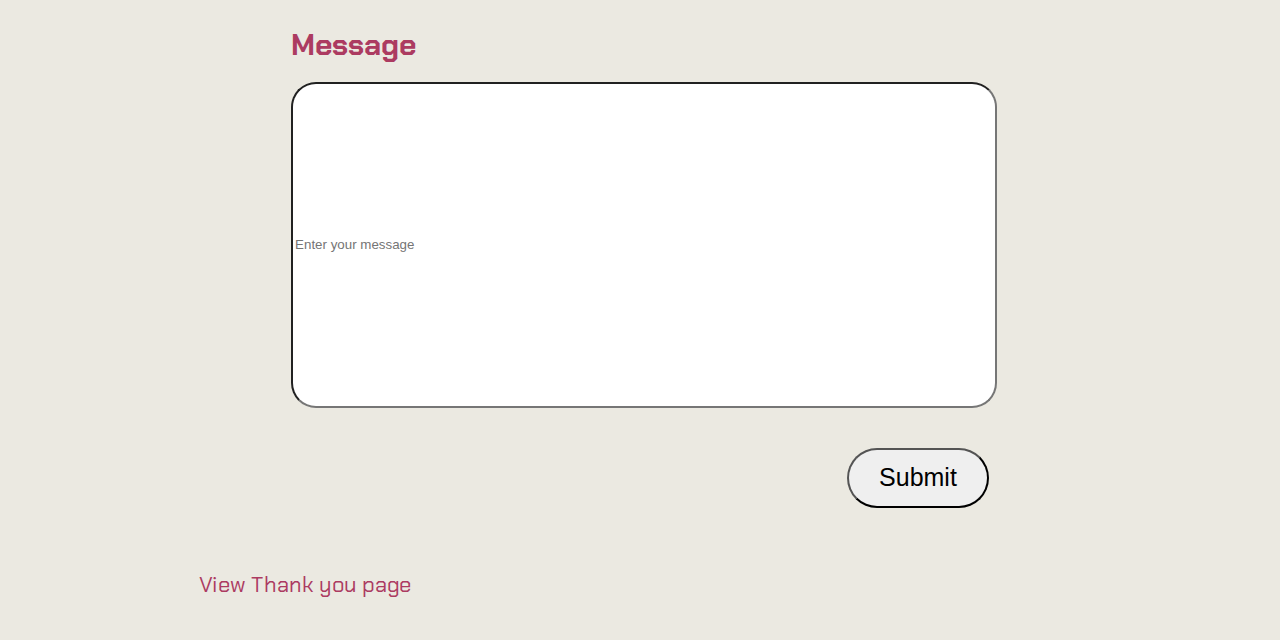
==== commit d1174dbd: "add icons, add text, add color, add links" ====
--- a/index.html
+++ b/index.html
@@ -6,6 +6,7 @@
         <meta name="description" content="">
         <meta name="viewport" content="width=device-width, initial-scale=1">
         <link rel="stylesheet" href="resources\styles.css">
+        <link rel='stylesheet' href='https://cdn-uicons.flaticon.com/2.4.0/uicons-brands/css/uicons-brands.css'>
         <link rel="preconnect" href="https://fonts.googleapis.com">
         <link rel="preconnect" href="https://fonts.gstatic.com" crossorigin>
         <link href="https://fonts.googleapis.com/css2?family=Chakra+Petch:ital,wght@0,300;0,400;0,500;0,600;0,700;1,300;1,400;1,500;1,600;1,700&display=swap" rel="stylesheet">
@@ -26,7 +27,7 @@
                 <section class="section" id="hero">
                     <div id="herotext">
                         <h1 class="title">Hi! My name is <br> Alexandra Muhina.</h1>
-                        <p class="intro">Welcome to my portfolio! I'm Alexandra Muhina, a passionate UX Designer and aspiring developer, dedicated to creating innovative solutions and delivering outstanding results in every project I undertake.</p>
+                        <p class="intro">I'm a passionate UX Designer and aspiring developer, dedicated to creating innovative solutions and delivering outstanding results in every project I undertake.</p>
                         <button>My projects</button>
                         <button>Contact me</button>
                     </div>
@@ -41,112 +42,100 @@
                         interfaces. My skills in Photoshop, Illustrator, and Figma, combined with my experience as a QA tester, ensure a keen eye for detail and 
                         quality. Whether it's crafting a compelling logo, designing a seamless website, or capturing stunning photographs, I am dedicated to 
                         delivering creative solutions that resonate with audiences.</p>
-                    
-                    <div class="icons">
-                        <h3 class="links">Links:</h3>
-                        <a href="https://www.behance.net/amuhina" target=”_blank”><img src="resources\images\behance.png" alt="Behance"></a>
-                        <a href="https://github.com/a-muhina" target=”_blank”><img src="resources\images\github.png" alt="GitHub"></a>
-                        <a href="https://www.linkedin.com/in/alexandra-muhina-767a73120/" target=”_blank”><img src="resources\images\linkedin.png" alt="LinkedIn"></a>
-                    </div>
                 </section>
                 <section class="section" id="skills">
                     <h2 class="title">Skills</h2>
                     <div class="box">
-                        
                         <div class="container">
                             <h3>Design</h3>
                             <div>
-                                <img src="resources\images\skills design\photoshop.png" alt="Photoshop" title="Photoshop">
-                                <img src="resources\images\skills design\illustrator.png" alt="Illustrator" title="Illustrator">
-                                <img src="resources\images\skills design\photoshop-lightroom.png" alt="Lightroom" title="Lightroom">
-                                <img src="resources\images\skills design\indesign.png" alt="InDesign" title="InDesign">
-                                <img src="resources\images\skills design\figma.png" alt="Figma" title="Figma">
+                                <i class="fi fi-brands-photoshop" title="Photoshop"></i>
+                                <i class="fi fi-brands-illustrator" title="Illustrator"></i>
+                                <i class="fi fi-brands-photoshop-lightroom" title="Lightroom"></i>
+                                <i class="fi fi-brands-indesign" title="InDesign"></i>
+                                <i class="fi fi-brands-figma" title="Figma"></i>
                             </div>
                         </div>
-                        
                         <div class="container">
-                            <h3>Technologies</h3>
+                            <h3>Development</h3>
                             <div>
-                                <img src="resources\images\skills technologies\html5.png" alt="HTML5" title="HTML5">
-                                <img src="resources\images\skills technologies\css3.png" alt="CSS3" title="CSS3">
-                                <img src="resources\images\skills technologies\js.png" alt="JavaScript" title="JavaScript">
-                                <img src="resources\images\skills design\photoshop.png" alt="Photoshop" title="Photoshop">
+                                <i class="fi fi-brands-html5" title="HTML5"></i>
+                                <i class="fi fi-brands-css3-alt" title="CSS3"></i>
+                                <i class="fi fi-brands-js" title="JavaScript"></i>
                             </div>
                         </div>
-
                     </div>
                 </section>
                 <section class="section" id="projects">
                     <h2 class="title">Projects</h2>
-                    <p class="content">Lorem ipsum dolor sit amet, consectetur adipiscing elit. Suspendisse ut consequat dolor, vitae bibendum est. Nullam vitae rhoncus justo. Quisque tincidunt quam vel diam iaculis, 
-                        sed fringilla nibh vulputate. Morbi a arcu vestibulum, mattis justo ut, faucibus justo. Vivamus sed eros congue, consectetur orci ut, semper ex. 
-                        Nullam gravida ullamcorper hendrerit. Proin malesuada luctus justo, at mattis elit convallis a. Nunc gravida cursus tincidunt. Etiam sit amet gravida justo. 
-                        Fusce non enim quis ex pellentesque accumsan nec quis metus. Mauris ultrices tellus aliquet ultricies lobortis. Sed laoreet nec dui vulputate vehicula.</p>
+                    <p class="content">Explore my diverse portfolio, highlighted by Questlog, a meticulously designed UI for task tracking and journaling. 
+                        Questlog exemplifies my ability to blend functionality with aesthetics, creating an intuitive and engaging user experience. 
+                        In addition to Questlog, I have worked on various projects encompassing brand identity and illustration. 
+                        Each project reflects my dedication to detail, creativity, and user-centered design principles.</p>
                     <div class="box">
-                        <div class="card">
-                            <img src="resources\images\placeholder_project.png" alt="placeholder project">
+                        <div class="card"><a href="https://www.behance.net/gallery/190737337/Questlog-UI-design-Task-tracking-and-Journaling-app" target="_blank">
+                            <img src="resources\images\Questlog thumbnail.png" alt="Questlog Project">
                             <div class="text">
-                                <h3>Title</h3>
-                                <p>Lorem ipsum dolor sit amet, consectetur adipiscing elit. Suspendisse ut consequat dolor, vitae bibendum est. Nullam vitae rhoncus justo. Quisque tincidunt quam vel diam iaculis</p>
+                                <h3>Questlog</h3>
+                                <p>Questlog is a task tracking and journaling app, aiming to combine both of these experiences. This is a personal project exploring research, user experience and design systems.</p>
                             </div>
-                        </div>
-                        <div class="card">
-                            <img src="resources\images\placeholder_project.png" alt="placeholder project">
+                        </a></div>
+                        <div class="card"><a href="https://www.behance.net/gallery/46434667/GiftBox" target="_blank">
+                            <img src="resources\images\giftbox.png" alt="Giftbox logo Project">
                             <div class="text">
-                                <h3>Title</h3>
-                                <p>Lorem ipsum dolor sit amet, consectetur adipiscing elit. Suspendisse ut consequat dolor, vitae bibendum est. Nullam vitae rhoncus justo. Quisque tincidunt quam vel diam iaculis</p>
+                                <h3>Giftbox Logo</h3>
+                                <p>This logo was created for an online store.</p>
                             </div>
-                        </div>
-                        <div class="card">
-                            <img src="resources\images\placeholder_project.png" alt="placeholder project">
-                            <div class="text">
-                                <h3>Title</h3>
-                                <p>Lorem ipsum dolor sit amet, consectetur adipiscing elit. Suspendisse ut consequat dolor, vitae bibendum est. Nullam vitae rhoncus justo. Quisque tincidunt quam vel diam iaculis</p>
-                            </div>
-                        </div>
+                        </a></div>
+                        
                     </div>
                     <p id="view"><a href="projects.html">View more -></a></p>
                 </section>
                 <section class="section" id="contact">
                     <h2 class="title">Contact me</h2>
-                    <p class="content">Lorem ipsum dolor sit amet, consectetur adipiscing elit. Suspendisse ut consequat dolor, vitae bibendum est. Nullam vitae rhoncus justo. Quisque tincidunt quam vel diam iaculis</p>
+                    <p class="content">Feel free to reach out for collaborations, inquiries, or to discuss a project. I'd love to hear from you!</p>
+                    <div class="box">
                         <form>
-                            <div class="box">
                                 <div class="form1">
                                     <label for="name"><h3>Name</h3></label>
                                     <br>
-                                    <input id="name" name="name" type="text">
+                                    <input id="name" name="name" type="text" placeholder="Enter your name">
                                     <br>
             
                                     <label for="email"><h3>E-mail</h3></label>
                                     <br>
-                                    <input id="email" name="email" type="text">
+                                    <input id="email" name="email" type="text" placeholder="Enter your email">
                                     <br>
                                 </div>
                                 <div class="form2">
                                     <label for="subject"><h3>Subject</h3></label>
                                     <br>
-                                    <input id="subject" name="subject" type="text">
+                                    <input id="subject" name="subject" type="text" placeholder="Enter the subject">
                                     <br>
             
                                     <label for="phone"><h3>Phone</h3></label>
                                     <br>
-                                    <input id="phone" name="phone" type="number">
+                                    <input id="phone" name="phone" type="number" placeholder="Enter your phone number">
                                     <br>
                                 </div>
                                 <div class="form3">
                                     <label for="message"><h3>Message</h3></label>
                                     <br>
-                                    <input id="message" name="message" type="text">
+                                    <input id="message" name="message" type="text" placeholder="Enter your message">
                                     <br>
                                 </div>
-                                <input class="button" type="submit" value="Submit">
-                            </div>
+                                <input class="button" type="submit" value="Submit" id="submit" >
+                            
                         </form> 
+                    </div>
                 </section>
             </main>
             <footer>
-                <p>Alexandra Muhina</p>
+                <div class="icons">
+                    <a href="https://www.behance.net/amuhina" target=”_blank”><i class="fi fi-brands-behance" title="Behance" alt="Behance"></i></a>
+                    <a href="https://github.com/a-muhina" target=”_blank”><i class="fi fi-brands-github" title="GitHub" alt="GitHub"></i></a>
+                    <a href="https://www.linkedin.com/in/alexandra-muhina-767a73120/" target=”_blank”><i class="fi fi-brands-linkedin" alt="LinkedIn" title="LinkedIn"></i></a>
+                </div>
                 <p><a href="submission.html">View Thank you page</a></p>
             </footer>
         
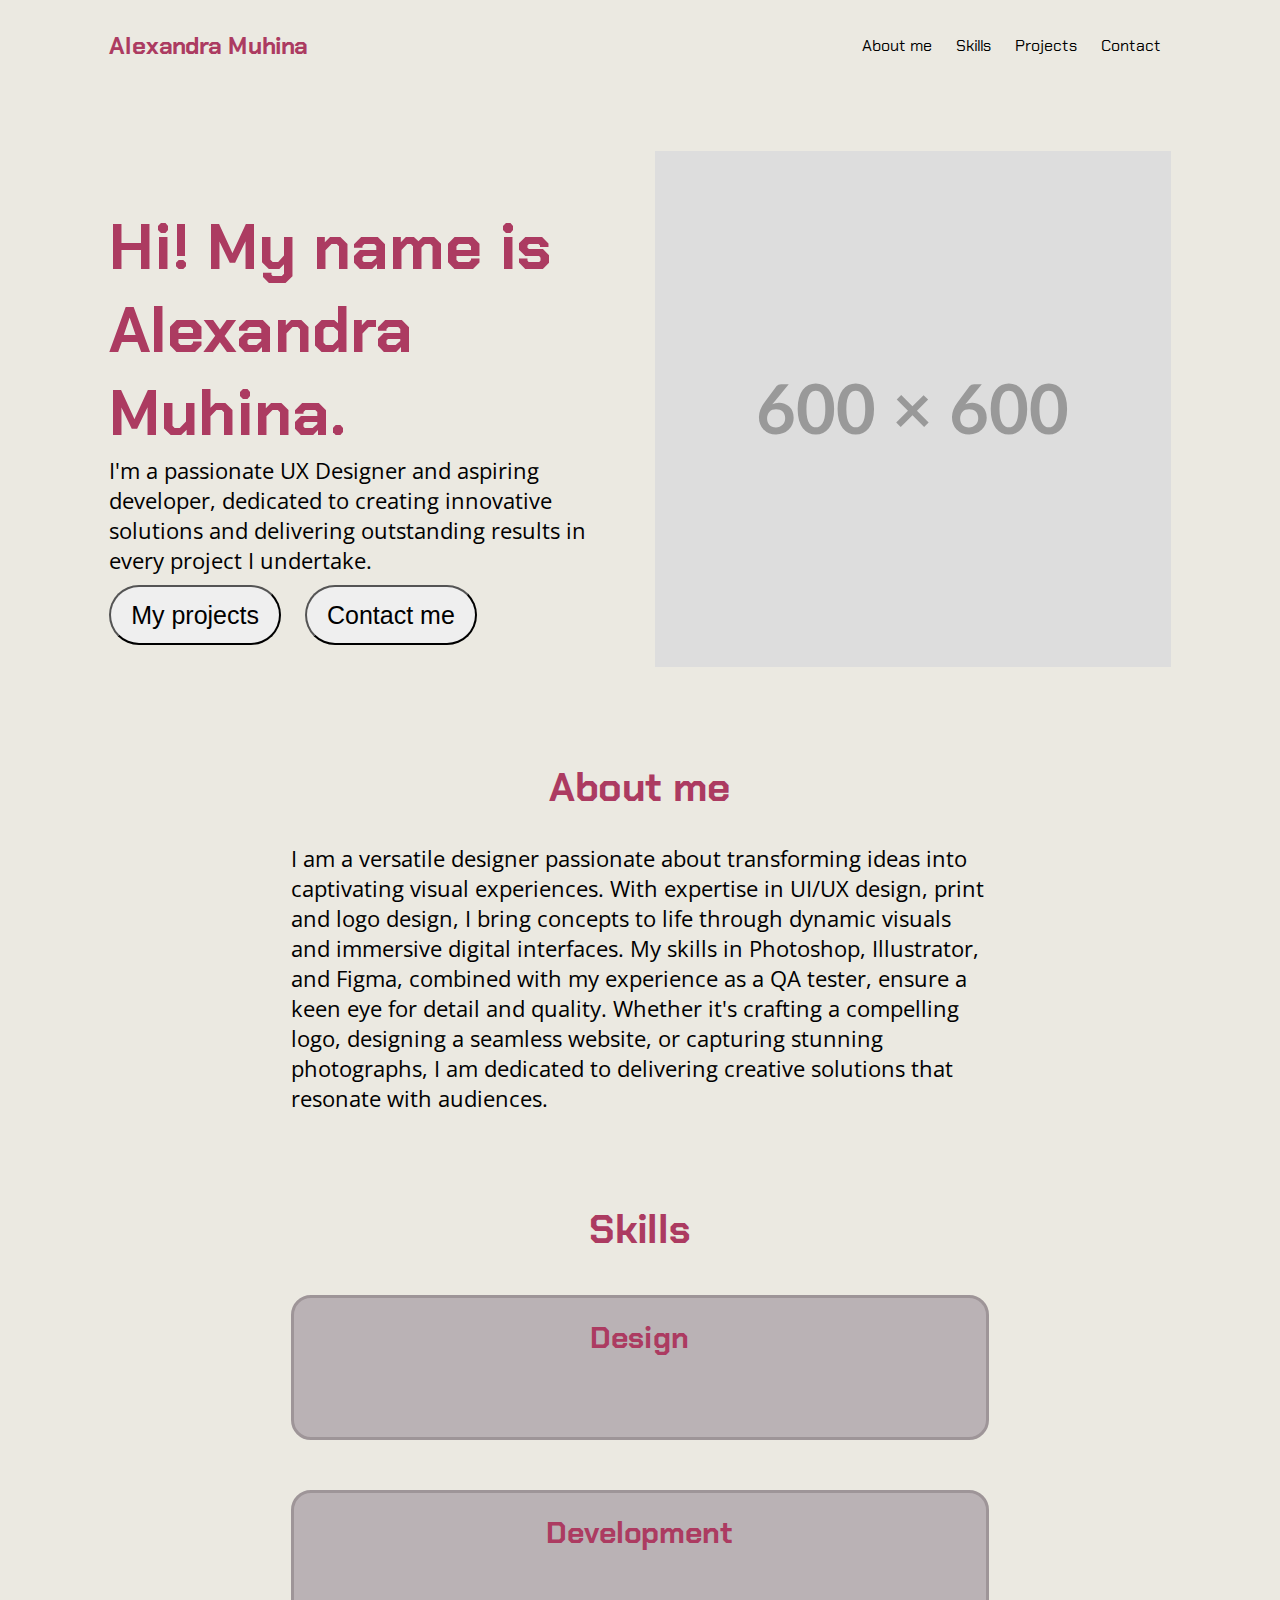
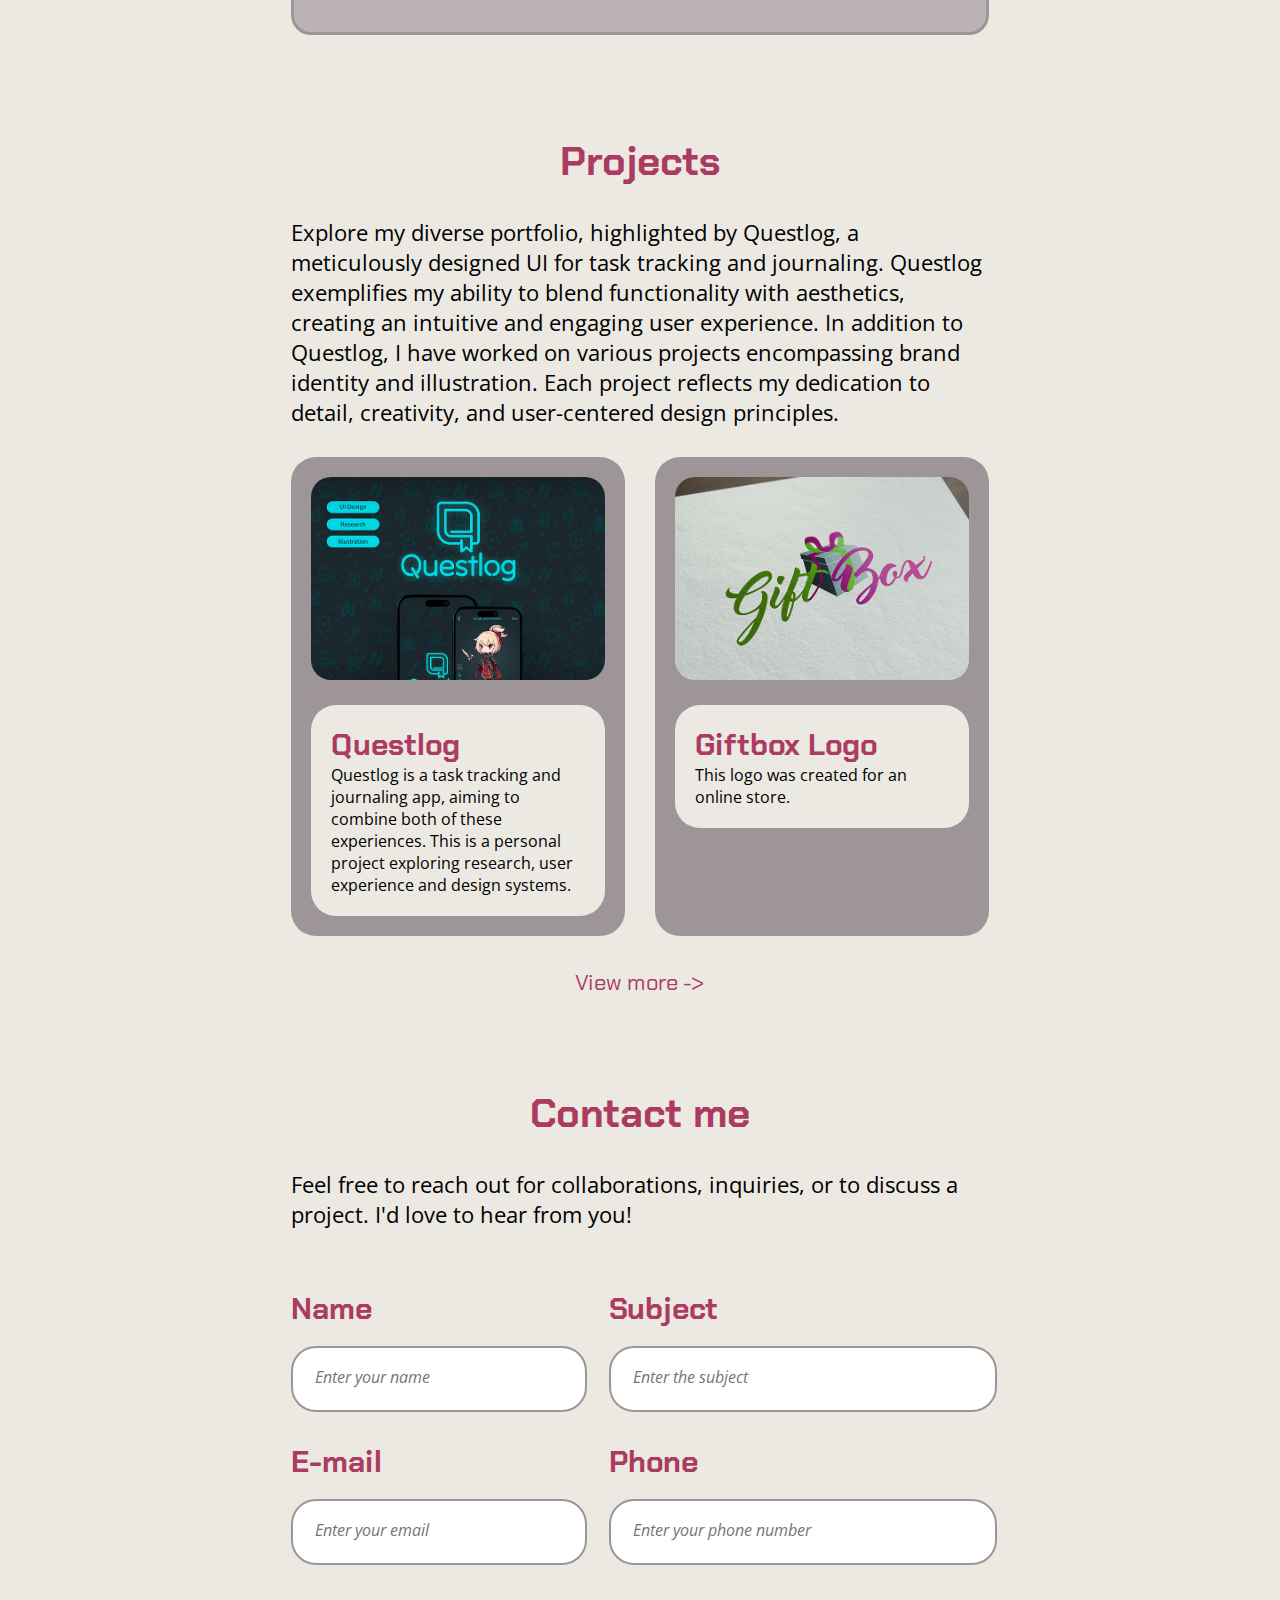
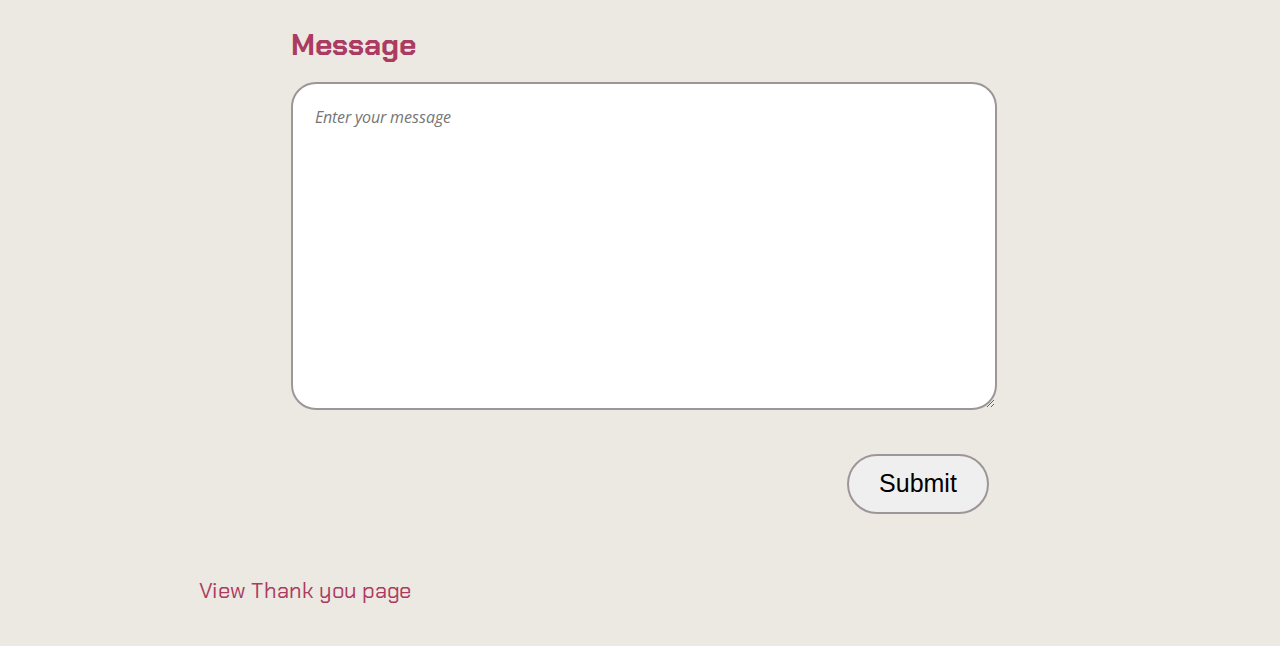
==== commit 0ec41146: "adjust placeholder text in form" ====
--- a/index.html
+++ b/index.html
@@ -121,7 +121,7 @@
                                 <div class="form3">
                                     <label for="message"><h3>Message</h3></label>
                                     <br>
-                                    <input id="message" name="message" type="text" placeholder="Enter your message">
+                                    <textarea id="message" placeholder="Enter your message"></textarea>
                                     <br>
                                 </div>
                                 <input class="button" type="submit" value="Submit" id="submit" >
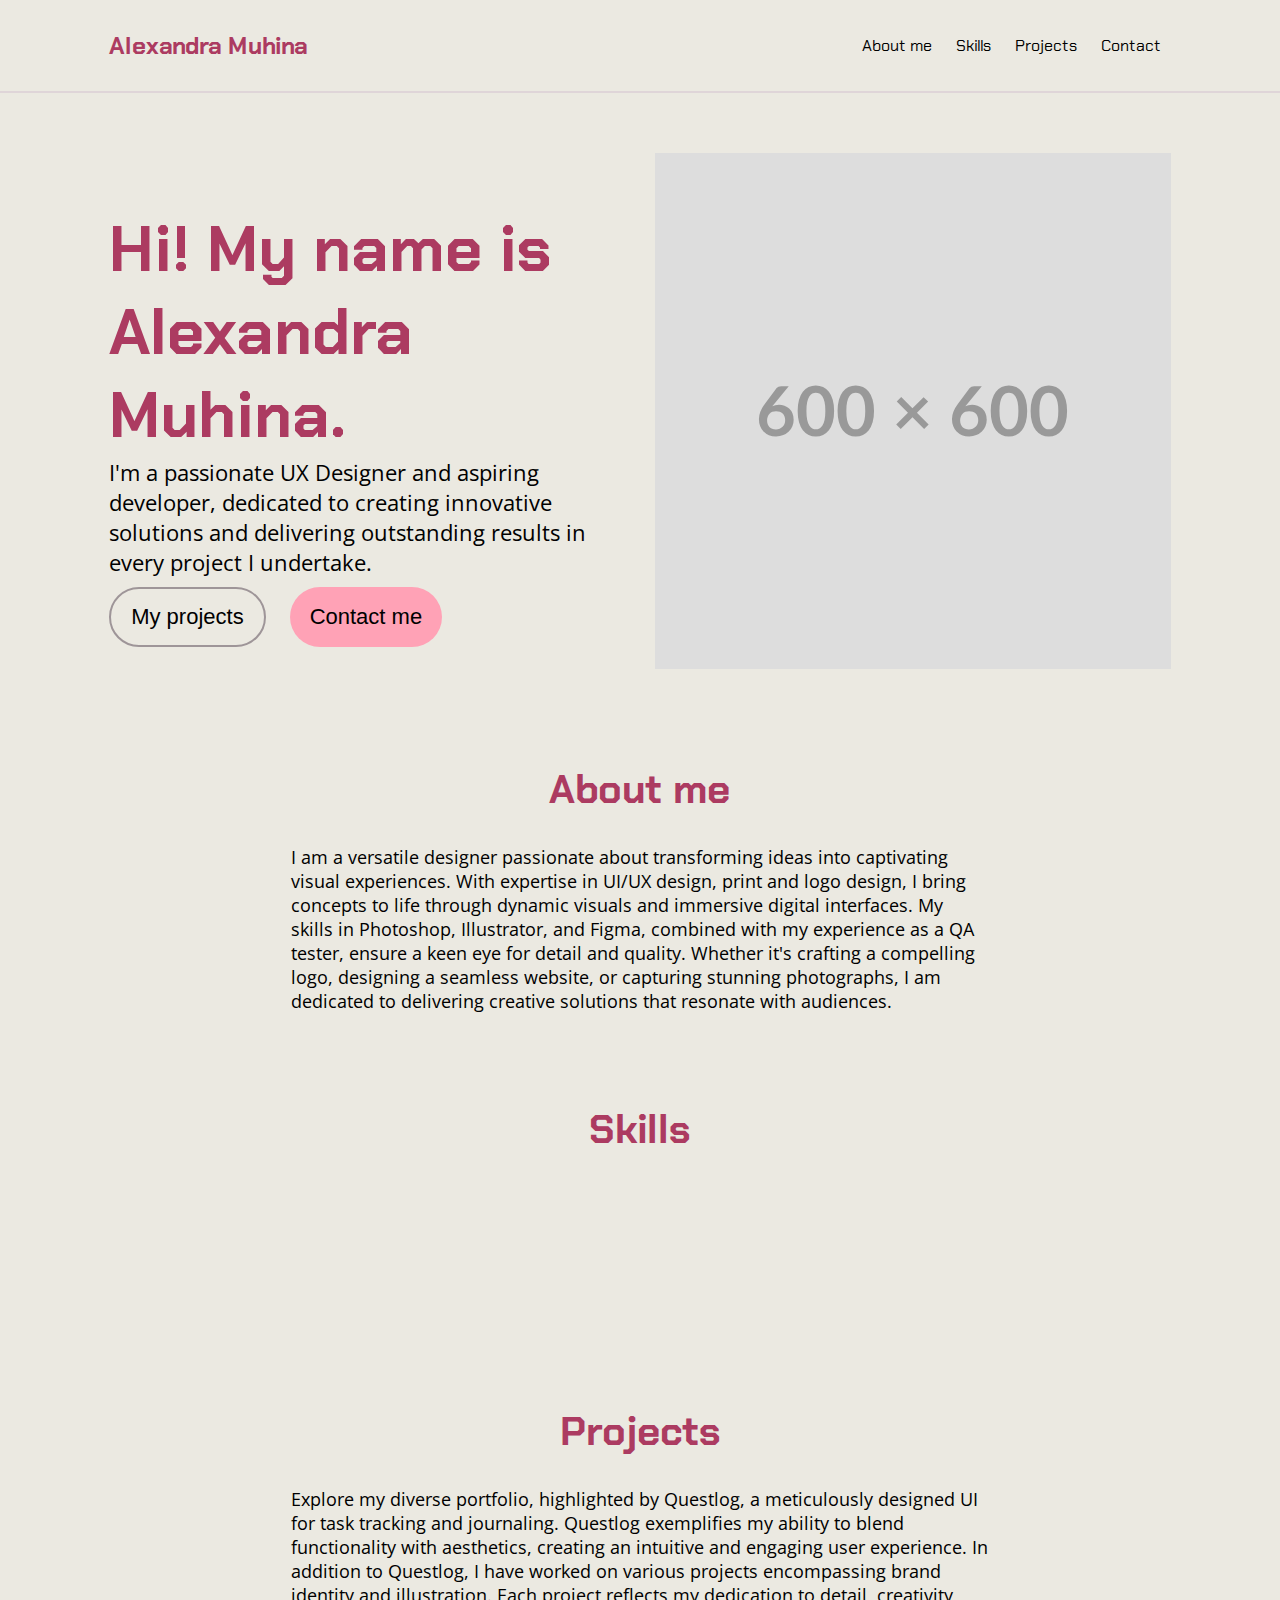
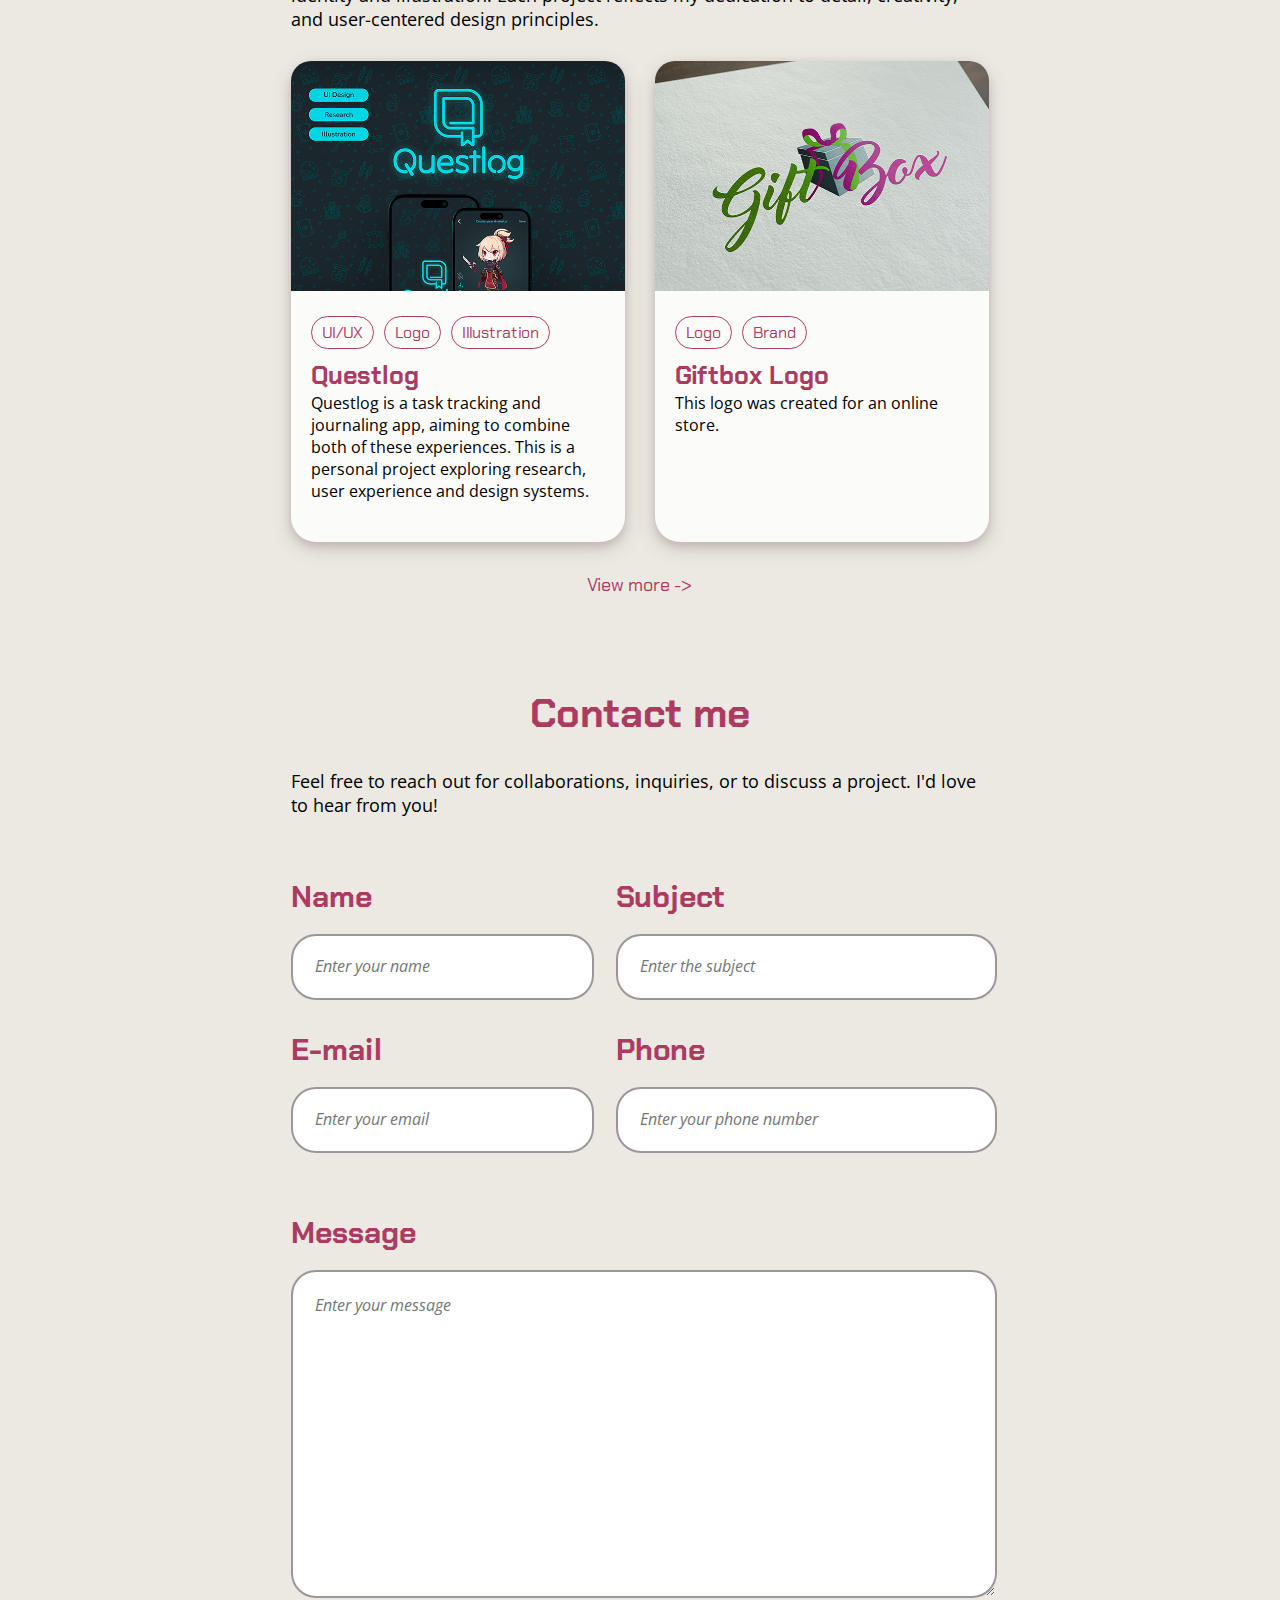
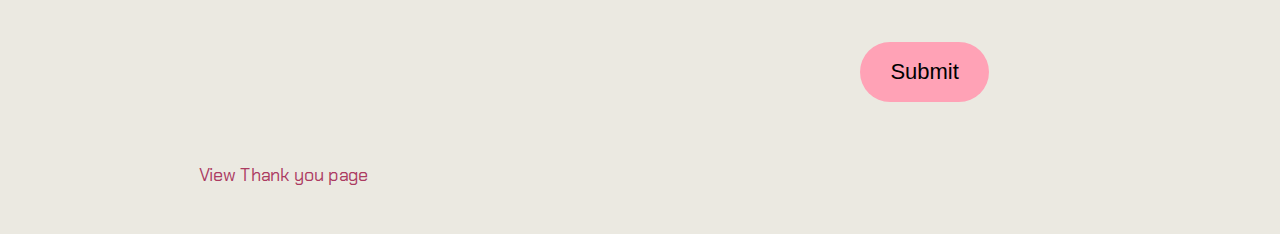
==== commit 80a3fcbb: "adjust and change styling" ====
--- a/index.html
+++ b/index.html
@@ -15,21 +15,23 @@
     <body>
         <div class="grid-container">
             <header>
-                <div id="logo"><a href="index.html">Alexandra Muhina</a></div>
-                <nav>
-                    <a href="#about">About me</a>
-                    <a href="#skills">Skills</a>
-                    <a href="projects.html">Projects</a>
-                    <a href="#contact">Contact</a>
-                </nav>
+                <div class="header">
+                    <div id="logo"><a href="index.html">Alexandra Muhina</a></div>
+                    <nav>
+                        <a href="#about">About me</a>
+                        <a href="#skills">Skills</a>
+                        <a href="projects.html">Projects</a>
+                        <a href="#contact">Contact</a>
+                    </nav>
+                </div>
             </header>
             <main>
                 <section class="section" id="hero">
                     <div id="herotext">
                         <h1 class="title">Hi! My name is <br> Alexandra Muhina.</h1>
                         <p class="intro">I'm a passionate UX Designer and aspiring developer, dedicated to creating innovative solutions and delivering outstanding results in every project I undertake.</p>
-                        <button>My projects</button>
-                        <button>Contact me</button>
+                        <button class="secondary">My projects</button>
+                        <button class="main">Contact me</button>
                     </div>
                     <div class="portrait">
                         <img src="resources\images\placeholder_600.svg" alt="Alexandra Muhina" id="portrait">
@@ -47,7 +49,7 @@
                     <h2 class="title">Skills</h2>
                     <div class="box">
                         <div class="container">
-                            <h3>Design</h3>
+                            <!--<h3>Design</h3>-->
                             <div>
                                 <i class="fi fi-brands-photoshop" title="Photoshop"></i>
                                 <i class="fi fi-brands-illustrator" title="Illustrator"></i>
@@ -57,7 +59,7 @@
                             </div>
                         </div>
                         <div class="container">
-                            <h3>Development</h3>
+                            <!--<h3>Development</h3>-->
                             <div>
                                 <i class="fi fi-brands-html5" title="HTML5"></i>
                                 <i class="fi fi-brands-css3-alt" title="CSS3"></i>
@@ -76,14 +78,16 @@
                         <div class="card"><a href="https://www.behance.net/gallery/190737337/Questlog-UI-design-Task-tracking-and-Journaling-app" target="_blank">
                             <img src="resources\images\Questlog thumbnail.png" alt="Questlog Project">
                             <div class="text">
-                                <h3>Questlog</h3>
+                                <div class="tags"><span>UI/UX</span><span>Logo</span><span>Illustration</span></div>
+                                <h4>Questlog</h4>
                                 <p>Questlog is a task tracking and journaling app, aiming to combine both of these experiences. This is a personal project exploring research, user experience and design systems.</p>
                             </div>
                         </a></div>
                         <div class="card"><a href="https://www.behance.net/gallery/46434667/GiftBox" target="_blank">
                             <img src="resources\images\giftbox.png" alt="Giftbox logo Project">
                             <div class="text">
-                                <h3>Giftbox Logo</h3>
+                                <div class="tags"><span>Logo</span><span>Brand</span></div>
+                                <h4>Giftbox Logo</h4>
                                 <p>This logo was created for an online store.</p>
                             </div>
                         </a></div>
@@ -124,7 +128,7 @@
                                     <textarea id="message" placeholder="Enter your message"></textarea>
                                     <br>
                                 </div>
-                                <input class="button" type="submit" value="Submit" id="submit" >
+                                <input class="button main" type="submit" value="Submit" id="submit" >
                             
                         </form> 
                     </div>
